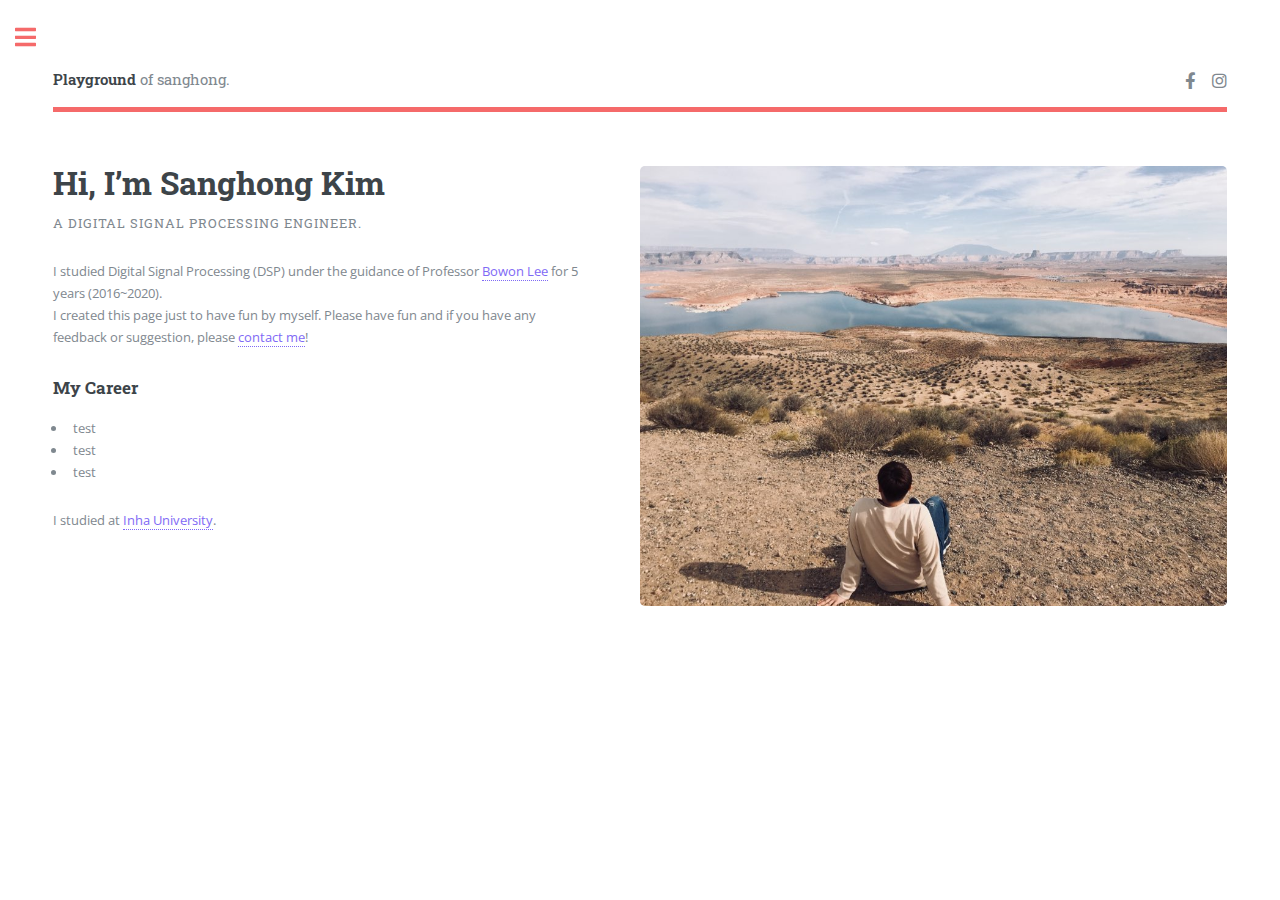
==== index.html @ 84134f2e "내용 추가" ====
<!DOCTYPE HTML>
<!--
	Editorial by HTML5 UP
	html5up.net | @ajlkn
	Free for personal and commercial use under the CCA 3.0 license (html5up.net/license)
-->
<html>
	<head>
    <link rel="shortcut icon" type="image/x-icon" href="images/title_icon.png">
		<title>상홍이의 놀이터</title>
		<meta charset="utf-8" />
		<meta name="viewport" content="width=device-width, initial-scale=1, user-scalable=no" />
		<link rel="stylesheet" href="assets/css/main.css" />
	</head>
	<body class="is-preload">

		<!-- Wrapper -->
			<div id="wrapper">

				<!-- Main -->
					<div id="main">
						<div class="inner">

							<!-- Header -->
								<header id="header">
									<a href="index.html" class="logo"><strong>Playground</strong> of sanghong.</a>
									<ul class="icons">
										<!-- <li><a href="#" class="icon brands fa-twitter"><span class="label">Twitter</span></a></li> -->
										<li><a target="_blank" href="https://www.facebook.com/profile.php?id=100001753618960" class="icon brands fa-facebook-f"><span class="label">Facebook</span></a></li>
										<!-- <li><a href="#" class="icon brands fa-snapchat-ghost"><span class="label">Snapchat</span></a></li> -->
										<li><a target="_blank" href="https://www.instagram.com/sanghong.kim" class="icon brands fa-instagram"><span class="label">Instagram</span></a></li>
										<!-- <li><a href="#" class="icon brands fa-medium-m"><span class="label">Medium</span></a></li> -->
									</ul>
								</header>

							<!-- Banner -->
								<section id="banner">
									<div class="content">
										<header>
											<h1>Hi, I’m Sanghong Kim</h1>
                      <!-- <br />
											by HTML5 UP</h1> -->
											<p>A Digital Signal Processing Engineer.</p>
										</header>
										<p>I studied Digital Signal Processing (DSP) under the guidance of Professor <a target="_blank" href="http://dsp.inha.ac.kr/">Bowon Lee</a> for 5 years (2016~2020).<br>I created this page just to have fun by myself. Please have fun and if you have any feedback or suggestion, please <a href="mailto:ikdk5559@gmail.com">contact me</a>!</p>
                    <h3>My Career</h3>
                    <ul>
                      <li>test</li>
                      <li>test</li>
                      <li>test</li>
                    </ul>
                    <p>I studied at <a target="_blank" href="https://www.inha.ac.kr/kr/index.do">Inha University</a>.</p>
										<!-- <ul class="actions">
											<li><a href="#" class="button big">Learn More</a></li>
										</ul> -->
									</div>
									<span class="image object">
										<img src="images/main_page.jpg" alt="" />
									</span>
								</section>

							<!-- Section -->
								<!-- <section>
									<header class="major">
										<h2>Erat lacinia</h2>
									</header>
									<div class="features">
										<article>
											<span class="icon fa-gem"></span>
											<div class="content">
												<h3>Portitor ullamcorper</h3>
												<p>Aenean ornare velit lacus, ac varius enim lorem ullamcorper dolore. Proin aliquam facilisis ante interdum. Sed nulla amet lorem feugiat tempus aliquam.</p>
											</div>
										</article>
										<article>
											<span class="icon solid fa-paper-plane"></span>
											<div class="content">
												<h3>Sapien veroeros</h3>
												<p>Aenean ornare velit lacus, ac varius enim lorem ullamcorper dolore. Proin aliquam facilisis ante interdum. Sed nulla amet lorem feugiat tempus aliquam.</p>
											</div>
										</article>
										<article>
											<span class="icon solid fa-rocket"></span>
											<div class="content">
												<h3>Quam lorem ipsum</h3>
												<p>Aenean ornare velit lacus, ac varius enim lorem ullamcorper dolore. Proin aliquam facilisis ante interdum. Sed nulla amet lorem feugiat tempus aliquam.</p>
											</div>
										</article>
										<article>
											<span class="icon solid fa-signal"></span>
											<div class="content">
												<h3>Sed magna finibus</h3>
												<p>Aenean ornare velit lacus, ac varius enim lorem ullamcorper dolore. Proin aliquam facilisis ante interdum. Sed nulla amet lorem feugiat tempus aliquam.</p>
											</div>
										</article>
									</div>
								</section> -->

							<!-- Section -->
								<!-- <section>
									<header class="major">
										<h2>Ipsum sed dolor</h2>
									</header>
									<div class="posts">
										<article>
											<a href="#" class="image"><img src="images/pic01.jpg" alt="" /></a>
											<h3>Interdum aenean</h3>
											<p>Aenean ornare velit lacus, ac varius enim lorem ullamcorper dolore. Proin aliquam facilisis ante interdum. Sed nulla amet lorem feugiat tempus aliquam.</p>
											<ul class="actions">
												<li><a href="#" class="button">More</a></li>
											</ul>
										</article>
										<article>
											<a href="#" class="image"><img src="images/pic02.jpg" alt="" /></a>
											<h3>Nulla amet dolore</h3>
											<p>Aenean ornare velit lacus, ac varius enim lorem ullamcorper dolore. Proin aliquam facilisis ante interdum. Sed nulla amet lorem feugiat tempus aliquam.</p>
											<ul class="actions">
												<li><a href="#" class="button">More</a></li>
											</ul>
										</article>
										<article>
											<a href="#" class="image"><img src="images/pic03.jpg" alt="" /></a>
											<h3>Tempus ullamcorper</h3>
											<p>Aenean ornare velit lacus, ac varius enim lorem ullamcorper dolore. Proin aliquam facilisis ante interdum. Sed nulla amet lorem feugiat tempus aliquam.</p>
											<ul class="actions">
												<li><a href="#" class="button">More</a></li>
											</ul>
										</article>
										<article>
											<a href="#" class="image"><img src="images/pic04.jpg" alt="" /></a>
											<h3>Sed etiam facilis</h3>
											<p>Aenean ornare velit lacus, ac varius enim lorem ullamcorper dolore. Proin aliquam facilisis ante interdum. Sed nulla amet lorem feugiat tempus aliquam.</p>
											<ul class="actions">
												<li><a href="#" class="button">More</a></li>
											</ul>
										</article>
										<article>
											<a href="#" class="image"><img src="images/pic05.jpg" alt="" /></a>
											<h3>Feugiat lorem aenean</h3>
											<p>Aenean ornare velit lacus, ac varius enim lorem ullamcorper dolore. Proin aliquam facilisis ante interdum. Sed nulla amet lorem feugiat tempus aliquam.</p>
											<ul class="actions">
												<li><a href="#" class="button">More</a></li>
											</ul>
										</article>
										<article>
											<a href="#" class="image"><img src="images/pic06.jpg" alt="" /></a>
											<h3>Amet varius aliquam</h3>
											<p>Aenean ornare velit lacus, ac varius enim lorem ullamcorper dolore. Proin aliquam facilisis ante interdum. Sed nulla amet lorem feugiat tempus aliquam.</p>
											<ul class="actions">
												<li><a href="#" class="button">More</a></li>
											</ul>
										</article>
									</div>
								</section> -->

						</div>
					</div>

				<!-- Sidebar -->
					<div id="sidebar">
						<div class="inner">

              <!-- Menu -->
								<nav id="menu">
                  <h2>Menu</h2>
									<ul>
										<li><a href="index.html">Homepage</a></li>
                    <li><a href="speech_recognition.html">Speech Recognition</a></li>
										<li><a href="generic.html">Generic</a></li>
										<li><a href="elements.html">Elements</a></li>
										<li>
											<span class="opener">Papers</span>
											<ul>
												<li><a href="#">Lorem Dolor</a></li>
												<li><a href="#">Ipsum Adipiscing</a></li>
												<li><a href="#">Tempus Magna</a></li>
												<li><a href="#">Feugiat Veroeros</a></li>
											</ul>
										</li>
                    <li></li>
									</ul>
								</nav>

							<!-- Section -->
								<section>
                  <h2>Contact</h2>
									<p>Thanks to everyone read this message. You can contact me through the below.</p>
									<ul class="contact">
										<li class="icon solid fa-envelope"><a href="mailto:ikdk5559@gmail.com">ikdk5559@gmail.com</a></li>
										<li class="icon solid fa-phone">+82 10-4904-3730</li>
										<!-- <li class="icon solid fa-home">Somewhere in Korea.</li> -->
										<!-- Nashville, TN 00000-0000</li> -->
                    <li></li>
									</ul>
								</section>

							<!-- Footer -->
								<footer id="footer">
									<p class="copyright">Thanks to <a href="https://html5up.net">HTML5 UP</a> for making this page easy to create.<br><br>&copy; Untitled. All rights reserved. Demo Images: <a href="https://unsplash.com">Unsplash</a>. Design: <a href="https://html5up.net">HTML5 UP</a>.</p>
								</footer>

						</div>
					</div>

			</div>

		<!-- Scripts -->
			<script src="assets/js/jquery.min.js"></script>
			<script src="assets/js/browser.min.js"></script>
			<script src="assets/js/breakpoints.min.js"></script>
			<script src="assets/js/util.js"></script>
			<script src="assets/js/main.js"></script>

	</body>
</html>
---- assets/css/main.css ----
@import url(fontawesome-all.min.css);
@import url("https://fonts.googleapis.com/css?family=Open+Sans:400,600,400italic,600italic|Roboto+Slab:400,700");
/*
	Editorial by HTML5 UP
	html5up.net | @ajlkn
	Free for personal and commercial use under the CCA 3.0 license (html5up.net/license)
*/
html, body, div, span, applet, object,
iframe, h1, h2, h3, h4, h5, h6, p, blockquote,
pre, a, abbr, acronym, address, big, cite,
code, del, dfn, em, img, ins, kbd, q, s, samp,
small, strike, strong, sub, sup, tt, var, b,
u, i, center, dl, dt, dd, ol, ul, li, fieldset,
form, label, legend, table, caption, tbody,
tfoot, thead, tr, th, td, article, aside,
canvas, details, embed, figure, figcaption,
footer, header, hgroup, menu, nav, output, ruby,
section, summary, time, mark, audio, video {
  margin: 0;
  padding: 0;
  border: 0;
  font-size: 100%;
  font: inherit;
  vertical-align: baseline; }

article, aside, details, figcaption, figure,
footer, header, hgroup, menu, nav, section {
  display: block; }

body {
  line-height: 1; }

ol, ul {
  list-style: none; }

blockquote, q {
  quotes: none; }
  blockquote:before, blockquote:after, q:before, q:after {
    content: '';
    content: none; }

table {
  border-collapse: collapse;
  border-spacing: 0; }

body {
  -webkit-text-size-adjust: none; }

mark {
  background-color: transparent;
  color: inherit; }

input::-moz-focus-inner {
  border: 0;
  padding: 0; }

input, select, textarea {
  -moz-appearance: none;
  -webkit-appearance: none;
  -ms-appearance: none;
  appearance: none; }

/* Basic */
@-ms-viewport {
  width: device-width; }

body {
  -ms-overflow-style: scrollbar; }

@media screen and (max-width: 480px) {
  html, body {
    min-width: 320px; } }

html {
  box-sizing: border-box; }

*, *:before, *:after {
  box-sizing: inherit; }

body {
  background: #ffffff; }
  body.is-preload *, body.is-preload *:before, body.is-preload *:after, body.is-resizing *, body.is-resizing *:before, body.is-resizing *:after {
    -moz-animation: none !important;
    -webkit-animation: none !important;
    -ms-animation: none !important;
    animation: none !important;
    -moz-transition: none !important;
    -webkit-transition: none !important;
    -ms-transition: none !important;
    transition: none !important; }

/* Type */
body, input, select, textarea {
  color: #7f888f;
  font-family: "Open Sans", sans-serif;
  font-size: 13pt;
  font-weight: 400;
  line-height: 1.65; }
  @media screen and (max-width: 1680px) {
    body, input, select, textarea {
      font-size: 11pt; } }
  @media screen and (max-width: 1280px) {
    body, input, select, textarea {
      font-size: 10pt; } }
  @media screen and (max-width: 360px) {
    body, input, select, textarea {
      font-size: 9pt; } }

a {
  -moz-transition: color 0.2s ease-in-out, border-bottom-color 0.2s ease-in-out;
  -webkit-transition: color 0.2s ease-in-out, border-bottom-color 0.2s ease-in-out;
  -ms-transition: color 0.2s ease-in-out, border-bottom-color 0.2s ease-in-out;
  transition: color 0.2s ease-in-out, border-bottom-color 0.2s ease-in-out;
  border-bottom: dotted 1px;
  color: #f56a6a;
  text-decoration: none; }
  a:hover {
    border-bottom-color: #f56a6a;
    color: #f56a6a !important; }
    a:hover strong {
      color: inherit; }

strong, b {
  color: #3d4449;
  font-weight: 600; }

em, i {
  font-style: italic; }

p {
  margin: 0 0 2em 0; }

h1, h2, h3, h4, h5, h6 {
  color: #3d4449;
  font-family: "Roboto Slab", serif;
  font-weight: 700;
  line-height: 1.5;
  margin: 0 0 1em 0; }
  h1 a, h2 a, h3 a, h4 a, h5 a, h6 a {
    color: inherit;
    text-decoration: none;
    border-bottom: 0; }

h1 {
  font-size: 4em;
  margin: 0 0 0.5em 0;
  line-height: 1.3; }

h2 {
  font-size: 1.75em; }

h3 {
  font-size: 1.25em; }

h4 {
  font-size: 1.1em; }

h5 {
  font-size: 0.9em; }

h6 {
  font-size: 0.7em; }

@media screen and (max-width: 1680px) {
  h1 {
    font-size: 3.5em; } }

@media screen and (max-width: 980px) {
  h1 {
    font-size: 3.25em; } }

@media screen and (max-width: 736px) {
  h1 {
    font-size: 2em;
    line-height: 1.4; }
  h2 {
    font-size: 1.5em; } }

sub {
  font-size: 0.8em;
  position: relative;
  top: 0.5em; }

sup {
  font-size: 0.8em;
  position: relative;
  top: -0.5em; }

blockquote {
  border-left: solid 3px rgba(210, 215, 217, 0.75);
  font-style: italic;
  margin: 0 0 2em 0;
  padding: 0.5em 0 0.5em 2em; }

code {
  background: rgba(230, 235, 237, 0.25);
  border-radius: 0.375em;
  border: solid 1px rgba(210, 215, 217, 0.75);
  font-family: "Courier New", monospace;
  font-size: 0.9em;
  margin: 0 0.25em;
  padding: 0.25em 0.65em; }

pre {
  -webkit-overflow-scrolling: touch;
  font-family: "Courier New", monospace;
  font-size: 0.9em;
  margin: 0 0 2em 0; }
  pre code {
    display: block;
    line-height: 1.75;
    padding: 1em 1.5em;
    overflow-x: auto; }

hr {
  border: 0;
  border-bottom: solid 1px rgba(210, 215, 217, 0.75);
  margin: 2em 0; }
  hr.major {
    margin: 3em 0; }

.align-left {
  text-align: left; }

.align-center {
  text-align: center; }

.align-right {
  text-align: right; }

/* Row */
.row {
  display: flex;
  flex-wrap: wrap;
  box-sizing: border-box;
  align-items: stretch; }
  .row > * {
    box-sizing: border-box; }
  .row.gtr-uniform > * > :last-child {
    margin-bottom: 0; }
  .row.aln-left {
    justify-content: flex-start; }
  .row.aln-center {
    justify-content: center; }
  .row.aln-right {
    justify-content: flex-end; }
  .row.aln-top {
    align-items: flex-start; }
  .row.aln-middle {
    align-items: center; }
  .row.aln-bottom {
    align-items: flex-end; }
  .row > .imp {
    order: -1; }
  .row > .col-1 {
    width: 8.33333%; }
  .row > .off-1 {
    margin-left: 8.33333%; }
  .row > .col-2 {
    width: 16.66667%; }
  .row > .off-2 {
    margin-left: 16.66667%; }
  .row > .col-3 {
    width: 25%; }
  .row > .off-3 {
    margin-left: 25%; }
  .row > .col-4 {
    width: 33.33333%; }
  .row > .off-4 {
    margin-left: 33.33333%; }
  .row > .col-5 {
    width: 41.66667%; }
  .row > .off-5 {
    margin-left: 41.66667%; }
  .row > .col-6 {
    width: 50%; }
  .row > .off-6 {
    margin-left: 50%; }
  .row > .col-7 {
    width: 58.33333%; }
  .row > .off-7 {
    margin-left: 58.33333%; }
  .row > .col-8 {
    width: 66.66667%; }
  .row > .off-8 {
    margin-left: 66.66667%; }
  .row > .col-9 {
    width: 75%; }
  .row > .off-9 {
    margin-left: 75%; }
  .row > .col-10 {
    width: 83.33333%; }
  .row > .off-10 {
    margin-left: 83.33333%; }
  .row > .col-11 {
    width: 91.66667%; }
  .row > .off-11 {
    margin-left: 91.66667%; }
  .row > .col-12 {
    width: 100%; }
  .row > .off-12 {
    margin-left: 100%; }
  .row.gtr-0 {
    margin-top: 0;
    margin-left: 0em; }
    .row.gtr-0 > * {
      padding: 0 0 0 0em; }
    .row.gtr-0.gtr-uniform {
      margin-top: 0em; }
      .row.gtr-0.gtr-uniform > * {
        padding-top: 0em; }
  .row.gtr-25 {
    margin-top: 0;
    margin-left: -0.375em; }
    .row.gtr-25 > * {
      padding: 0 0 0 0.375em; }
    .row.gtr-25.gtr-uniform {
      margin-top: -0.375em; }
      .row.gtr-25.gtr-uniform > * {
        padding-top: 0.375em; }
  .row.gtr-50 {
    margin-top: 0;
    margin-left: -0.75em; }
    .row.gtr-50 > * {
      padding: 0 0 0 0.75em; }
    .row.gtr-50.gtr-uniform {
      margin-top: -0.75em; }
      .row.gtr-50.gtr-uniform > * {
        padding-top: 0.75em; }
  .row {
    margin-top: 0;
    margin-left: -1.5em; }
    .row > * {
      padding: 0 0 0 1.5em; }
    .row.gtr-uniform {
      margin-top: -1.5em; }
      .row.gtr-uniform > * {
        padding-top: 1.5em; }
  .row.gtr-150 {
    margin-top: 0;
    margin-left: -2.25em; }
    .row.gtr-150 > * {
      padding: 0 0 0 2.25em; }
    .row.gtr-150.gtr-uniform {
      margin-top: -2.25em; }
      .row.gtr-150.gtr-uniform > * {
        padding-top: 2.25em; }
  .row.gtr-200 {
    margin-top: 0;
    margin-left: -3em; }
    .row.gtr-200 > * {
      padding: 0 0 0 3em; }
    .row.gtr-200.gtr-uniform {
      margin-top: -3em; }
      .row.gtr-200.gtr-uniform > * {
        padding-top: 3em; }
  @media screen and (max-width: 1680px) {
    .row {
      display: flex;
      flex-wrap: wrap;
      box-sizing: border-box;
      align-items: stretch; }
      .row > * {
        box-sizing: border-box; }
      .row.gtr-uniform > * > :last-child {
        margin-bottom: 0; }
      .row.aln-left {
        justify-content: flex-start; }
      .row.aln-center {
        justify-content: center; }
      .row.aln-right {
        justify-content: flex-end; }
      .row.aln-top {
        align-items: flex-start; }
      .row.aln-middle {
        align-items: center; }
      .row.aln-bottom {
        align-items: flex-end; }
      .row > .imp-xlarge {
        order: -1; }
      .row > .col-1-xlarge {
        width: 8.33333%; }
      .row > .off-1-xlarge {
        margin-left: 8.33333%; }
      .row > .col-2-xlarge {
        width: 16.66667%; }
      .row > .off-2-xlarge {
        margin-left: 16.66667%; }
      .row > .col-3-xlarge {
        width: 25%; }
      .row > .off-3-xlarge {
        margin-left: 25%; }
      .row > .col-4-xlarge {
        width: 33.33333%; }
      .row > .off-4-xlarge {
        margin-left: 33.33333%; }
      .row > .col-5-xlarge {
        width: 41.66667%; }
      .row > .off-5-xlarge {
        margin-left: 41.66667%; }
      .row > .col-6-xlarge {
        width: 50%; }
      .row > .off-6-xlarge {
        margin-left: 50%; }
      .row > .col-7-xlarge {
        width: 58.33333%; }
      .row > .off-7-xlarge {
        margin-left: 58.33333%; }
      .row > .col-8-xlarge {
        width: 66.66667%; }
      .row > .off-8-xlarge {
        margin-left: 66.66667%; }
      .row > .col-9-xlarge {
        width: 75%; }
      .row > .off-9-xlarge {
        margin-left: 75%; }
      .row > .col-10-xlarge {
        width: 83.33333%; }
      .row > .off-10-xlarge {
        margin-left: 83.33333%; }
      .row > .col-11-xlarge {
        width: 91.66667%; }
      .row > .off-11-xlarge {
        margin-left: 91.66667%; }
      .row > .col-12-xlarge {
        width: 100%; }
      .row > .off-12-xlarge {
        margin-left: 100%; }
      .row.gtr-0 {
        margin-top: 0;
        margin-left: 0em; }
        .row.gtr-0 > * {
          padding: 0 0 0 0em; }
        .row.gtr-0.gtr-uniform {
          margin-top: 0em; }
          .row.gtr-0.gtr-uniform > * {
            padding-top: 0em; }
      .row.gtr-25 {
        margin-top: 0;
        margin-left: -0.375em; }
        .row.gtr-25 > * {
          padding: 0 0 0 0.375em; }
        .row.gtr-25.gtr-uniform {
          margin-top: -0.375em; }
          .row.gtr-25.gtr-uniform > * {
            padding-top: 0.375em; }
      .row.gtr-50 {
        margin-top: 0;
        margin-left: -0.75em; }
        .row.gtr-50 > * {
          padding: 0 0 0 0.75em; }
        .row.gtr-50.gtr-uniform {
          margin-top: -0.75em; }
          .row.gtr-50.gtr-uniform > * {
            padding-top: 0.75em; }
      .row {
        margin-top: 0;
        margin-left: -1.5em; }
        .row > * {
          padding: 0 0 0 1.5em; }
        .row.gtr-uniform {
          margin-top: -1.5em; }
          .row.gtr-uniform > * {
            padding-top: 1.5em; }
      .row.gtr-150 {
        margin-top: 0;
        margin-left: -2.25em; }
        .row.gtr-150 > * {
          padding: 0 0 0 2.25em; }
        .row.gtr-150.gtr-uniform {
          margin-top: -2.25em; }
          .row.gtr-150.gtr-uniform > * {
            padding-top: 2.25em; }
      .row.gtr-200 {
        margin-top: 0;
        margin-left: -3em; }
        .row.gtr-200 > * {
          padding: 0 0 0 3em; }
        .row.gtr-200.gtr-uniform {
          margin-top: -3em; }
          .row.gtr-200.gtr-uniform > * {
            padding-top: 3em; } }
  @media screen and (max-width: 1280px) {
    .row {
      display: flex;
      flex-wrap: wrap;
      box-sizing: border-box;
      align-items: stretch; }
      .row > * {
        box-sizing: border-box; }
      .row.gtr-uniform > * > :last-child {
        margin-bottom: 0; }
      .row.aln-left {
        justify-content: flex-start; }
      .row.aln-center {
        justify-content: center; }
      .row.aln-right {
        justify-content: flex-end; }
      .row.aln-top {
        align-items: flex-start; }
      .row.aln-middle {
        align-items: center; }
      .row.aln-bottom {
        align-items: flex-end; }
      .row > .imp-large {
        order: -1; }
      .row > .col-1-large {
        width: 8.33333%; }
      .row > .off-1-large {
        margin-left: 8.33333%; }
      .row > .col-2-large {
        width: 16.66667%; }
      .row > .off-2-large {
        margin-left: 16.66667%; }
      .row > .col-3-large {
        width: 25%; }
      .row > .off-3-large {
        margin-left: 25%; }
      .row > .col-4-large {
        width: 33.33333%; }
      .row > .off-4-large {
        margin-left: 33.33333%; }
      .row > .col-5-large {
        width: 41.66667%; }
      .row > .off-5-large {
        margin-left: 41.66667%; }
      .row > .col-6-large {
        width: 50%; }
      .row > .off-6-large {
        margin-left: 50%; }
      .row > .col-7-large {
        width: 58.33333%; }
      .row > .off-7-large {
        margin-left: 58.33333%; }
      .row > .col-8-large {
        width: 66.66667%; }
      .row > .off-8-large {
        margin-left: 66.66667%; }
      .row > .col-9-large {
        width: 75%; }
      .row > .off-9-large {
        margin-left: 75%; }
      .row > .col-10-large {
        width: 83.33333%; }
      .row > .off-10-large {
        margin-left: 83.33333%; }
      .row > .col-11-large {
        width: 91.66667%; }
      .row > .off-11-large {
        margin-left: 91.66667%; }
      .row > .col-12-large {
        width: 100%; }
      .row > .off-12-large {
        margin-left: 100%; }
      .row.gtr-0 {
        margin-top: 0;
        margin-left: 0em; }
        .row.gtr-0 > * {
          padding: 0 0 0 0em; }
        .row.gtr-0.gtr-uniform {
          margin-top: 0em; }
          .row.gtr-0.gtr-uniform > * {
            padding-top: 0em; }
      .row.gtr-25 {
        margin-top: 0;
        margin-left: -0.375em; }
        .row.gtr-25 > * {
          padding: 0 0 0 0.375em; }
        .row.gtr-25.gtr-uniform {
          margin-top: -0.375em; }
          .row.gtr-25.gtr-uniform > * {
            padding-top: 0.375em; }
      .row.gtr-50 {
        margin-top: 0;
        margin-left: -0.75em; }
        .row.gtr-50 > * {
          padding: 0 0 0 0.75em; }
        .row.gtr-50.gtr-uniform {
          margin-top: -0.75em; }
          .row.gtr-50.gtr-uniform > * {
            padding-top: 0.75em; }
      .row {
        margin-top: 0;
        margin-left: -1.5em; }
        .row > * {
          padding: 0 0 0 1.5em; }
        .row.gtr-uniform {
          margin-top: -1.5em; }
          .row.gtr-uniform > * {
            padding-top: 1.5em; }
      .row.gtr-150 {
        margin-top: 0;
        margin-left: -2.25em; }
        .row.gtr-150 > * {
          padding: 0 0 0 2.25em; }
        .row.gtr-150.gtr-uniform {
          margin-top: -2.25em; }
          .row.gtr-150.gtr-uniform > * {
            padding-top: 2.25em; }
      .row.gtr-200 {
        margin-top: 0;
        margin-left: -3em; }
        .row.gtr-200 > * {
          padding: 0 0 0 3em; }
        .row.gtr-200.gtr-uniform {
          margin-top: -3em; }
          .row.gtr-200.gtr-uniform > * {
            padding-top: 3em; } }
  @media screen and (max-width: 980px) {
    .row {
      display: flex;
      flex-wrap: wrap;
      box-sizing: border-box;
      align-items: stretch; }
      .row > * {
        box-sizing: border-box; }
      .row.gtr-uniform > * > :last-child {
        margin-bottom: 0; }
      .row.aln-left {
        justify-content: flex-start; }
      .row.aln-center {
        justify-content: center; }
      .row.aln-right {
        justify-content: flex-end; }
      .row.aln-top {
        align-items: flex-start; }
      .row.aln-middle {
        align-items: center; }
      .row.aln-bottom {
        align-items: flex-end; }
      .row > .imp-medium {
        order: -1; }
      .row > .col-1-medium {
        width: 8.33333%; }
      .row > .off-1-medium {
        margin-left: 8.33333%; }
      .row > .col-2-medium {
        width: 16.66667%; }
      .row > .off-2-medium {
        margin-left: 16.66667%; }
      .row > .col-3-medium {
        width: 25%; }
      .row > .off-3-medium {
        margin-left: 25%; }
      .row > .col-4-medium {
        width: 33.33333%; }
      .row > .off-4-medium {
        margin-left: 33.33333%; }
      .row > .col-5-medium {
        width: 41.66667%; }
      .row > .off-5-medium {
        margin-left: 41.66667%; }
      .row > .col-6-medium {
        width: 50%; }
      .row > .off-6-medium {
        margin-left: 50%; }
      .row > .col-7-medium {
        width: 58.33333%; }
      .row > .off-7-medium {
        margin-left: 58.33333%; }
      .row > .col-8-medium {
        width: 66.66667%; }
      .row > .off-8-medium {
        margin-left: 66.66667%; }
      .row > .col-9-medium {
        width: 75%; }
      .row > .off-9-medium {
        margin-left: 75%; }
      .row > .col-10-medium {
        width: 83.33333%; }
      .row > .off-10-medium {
        margin-left: 83.33333%; }
      .row > .col-11-medium {
        width: 91.66667%; }
      .row > .off-11-medium {
        margin-left: 91.66667%; }
      .row > .col-12-medium {
        width: 100%; }
      .row > .off-12-medium {
        margin-left: 100%; }
      .row.gtr-0 {
        margin-top: 0;
        margin-left: 0em; }
        .row.gtr-0 > * {
          padding: 0 0 0 0em; }
        .row.gtr-0.gtr-uniform {
          margin-top: 0em; }
          .row.gtr-0.gtr-uniform > * {
            padding-top: 0em; }
      .row.gtr-25 {
        margin-top: 0;
        margin-left: -0.375em; }
        .row.gtr-25 > * {
          padding: 0 0 0 0.375em; }
        .row.gtr-25.gtr-uniform {
          margin-top: -0.375em; }
          .row.gtr-25.gtr-uniform > * {
            padding-top: 0.375em; }
      .row.gtr-50 {
        margin-top: 0;
        margin-left: -0.75em; }
        .row.gtr-50 > * {
          padding: 0 0 0 0.75em; }
        .row.gtr-50.gtr-uniform {
          margin-top: -0.75em; }
          .row.gtr-50.gtr-uniform > * {
            padding-top: 0.75em; }
      .row {
        margin-top: 0;
        margin-left: -1.5em; }
        .row > * {
          padding: 0 0 0 1.5em; }
        .row.gtr-uniform {
          margin-top: -1.5em; }
          .row.gtr-uniform > * {
            padding-top: 1.5em; }
      .row.gtr-150 {
        margin-top: 0;
        margin-left: -2.25em; }
        .row.gtr-150 > * {
          padding: 0 0 0 2.25em; }
        .row.gtr-150.gtr-uniform {
          margin-top: -2.25em; }
          .row.gtr-150.gtr-uniform > * {
            padding-top: 2.25em; }
      .row.gtr-200 {
        margin-top: 0;
        margin-left: -3em; }
        .row.gtr-200 > * {
          padding: 0 0 0 3em; }
        .row.gtr-200.gtr-uniform {
          margin-top: -3em; }
          .row.gtr-200.gtr-uniform > * {
            padding-top: 3em; } }
  @media screen and (max-width: 736px) {
    .row {
      display: flex;
      flex-wrap: wrap;
      box-sizing: border-box;
      align-items: stretch; }
      .row > * {
        box-sizing: border-box; }
      .row.gtr-uniform > * > :last-child {
        margin-bottom: 0; }
      .row.aln-left {
        justify-content: flex-start; }
      .row.aln-center {
        justify-content: center; }
      .row.aln-right {
        justify-content: flex-end; }
      .row.aln-top {
        align-items: flex-start; }
      .row.aln-middle {
        align-items: center; }
      .row.aln-bottom {
        align-items: flex-end; }
      .row > .imp-small {
        order: -1; }
      .row > .col-1-small {
        width: 8.33333%; }
      .row > .off-1-small {
        margin-left: 8.33333%; }
      .row > .col-2-small {
        width: 16.66667%; }
      .row > .off-2-small {
        margin-left: 16.66667%; }
      .row > .col-3-small {
        width: 25%; }
      .row > .off-3-small {
        margin-left: 25%; }
      .row > .col-4-small {
        width: 33.33333%; }
      .row > .off-4-small {
        margin-left: 33.33333%; }
      .row > .col-5-small {
        width: 41.66667%; }
      .row > .off-5-small {
        margin-left: 41.66667%; }
      .row > .col-6-small {
        width: 50%; }
      .row > .off-6-small {
        margin-left: 50%; }
      .row > .col-7-small {
        width: 58.33333%; }
      .row > .off-7-small {
        margin-left: 58.33333%; }
      .row > .col-8-small {
        width: 66.66667%; }
      .row > .off-8-small {
        margin-left: 66.66667%; }
      .row > .col-9-small {
        width: 75%; }
      .row > .off-9-small {
        margin-left: 75%; }
      .row > .col-10-small {
        width: 83.33333%; }
      .row > .off-10-small {
        margin-left: 83.33333%; }
      .row > .col-11-small {
        width: 91.66667%; }
      .row > .off-11-small {
        margin-left: 91.66667%; }
      .row > .col-12-small {
        width: 100%; }
      .row > .off-12-small {
        margin-left: 100%; }
      .row.gtr-0 {
        margin-top: 0;
        margin-left: 0em; }
        .row.gtr-0 > * {
          padding: 0 0 0 0em; }
        .row.gtr-0.gtr-uniform {
          margin-top: 0em; }
          .row.gtr-0.gtr-uniform > * {
            padding-top: 0em; }
      .row.gtr-25 {
        margin-top: 0;
        margin-left: -0.375em; }
        .row.gtr-25 > * {
          padding: 0 0 0 0.375em; }
        .row.gtr-25.gtr-uniform {
          margin-top: -0.375em; }
          .row.gtr-25.gtr-uniform > * {
            padding-top: 0.375em; }
      .row.gtr-50 {
        margin-top: 0;
        margin-left: -0.75em; }
        .row.gtr-50 > * {
          padding: 0 0 0 0.75em; }
        .row.gtr-50.gtr-uniform {
          margin-top: -0.75em; }
          .row.gtr-50.gtr-uniform > * {
            padding-top: 0.75em; }
      .row {
        margin-top: 0;
        margin-left: -1.5em; }
        .row > * {
          padding: 0 0 0 1.5em; }
        .row.gtr-uniform {
          margin-top: -1.5em; }
          .row.gtr-uniform > * {
            padding-top: 1.5em; }
      .row.gtr-150 {
        margin-top: 0;
        margin-left: -2.25em; }
        .row.gtr-150 > * {
          padding: 0 0 0 2.25em; }
        .row.gtr-150.gtr-uniform {
          margin-top: -2.25em; }
          .row.gtr-150.gtr-uniform > * {
            padding-top: 2.25em; }
      .row.gtr-200 {
        margin-top: 0;
        margin-left: -3em; }
        .row.gtr-200 > * {
          padding: 0 0 0 3em; }
        .row.gtr-200.gtr-uniform {
          margin-top: -3em; }
          .row.gtr-200.gtr-uniform > * {
            padding-top: 3em; } }
  @media screen and (max-width: 480px) {
    .row {
      display: flex;
      flex-wrap: wrap;
      box-sizing: border-box;
      align-items: stretch; }
      .row > * {
        box-sizing: border-box; }
      .row.gtr-uniform > * > :last-child {
        margin-bottom: 0; }
      .row.aln-left {
        justify-content: flex-start; }
      .row.aln-center {
        justify-content: center; }
      .row.aln-right {
        justify-content: flex-end; }
      .row.aln-top {
        align-items: flex-start; }
      .row.aln-middle {
        align-items: center; }
      .row.aln-bottom {
        align-items: flex-end; }
      .row > .imp-xsmall {
        order: -1; }
      .row > .col-1-xsmall {
        width: 8.33333%; }
      .row > .off-1-xsmall {
        margin-left: 8.33333%; }
      .row > .col-2-xsmall {
        width: 16.66667%; }
      .row > .off-2-xsmall {
        margin-left: 16.66667%; }
      .row > .col-3-xsmall {
        width: 25%; }
      .row > .off-3-xsmall {
        margin-left: 25%; }
      .row > .col-4-xsmall {
        width: 33.33333%; }
      .row > .off-4-xsmall {
        margin-left: 33.33333%; }
      .row > .col-5-xsmall {
        width: 41.66667%; }
      .row > .off-5-xsmall {
        margin-left: 41.66667%; }
      .row > .col-6-xsmall {
        width: 50%; }
      .row > .off-6-xsmall {
        margin-left: 50%; }
      .row > .col-7-xsmall {
        width: 58.33333%; }
      .row > .off-7-xsmall {
        margin-left: 58.33333%; }
      .row > .col-8-xsmall {
        width: 66.66667%; }
      .row > .off-8-xsmall {
        margin-left: 66.66667%; }
      .row > .col-9-xsmall {
        width: 75%; }
      .row > .off-9-xsmall {
        margin-left: 75%; }
      .row > .col-10-xsmall {
        width: 83.33333%; }
      .row > .off-10-xsmall {
        margin-left: 83.33333%; }
      .row > .col-11-xsmall {
        width: 91.66667%; }
      .row > .off-11-xsmall {
        margin-left: 91.66667%; }
      .row > .col-12-xsmall {
        width: 100%; }
      .row > .off-12-xsmall {
        margin-left: 100%; }
      .row.gtr-0 {
        margin-top: 0;
        margin-left: 0em; }
        .row.gtr-0 > * {
          padding: 0 0 0 0em; }
        .row.gtr-0.gtr-uniform {
          margin-top: 0em; }
          .row.gtr-0.gtr-uniform > * {
            padding-top: 0em; }
      .row.gtr-25 {
        margin-top: 0;
        margin-left: -0.375em; }
        .row.gtr-25 > * {
          padding: 0 0 0 0.375em; }
        .row.gtr-25.gtr-uniform {
          margin-top: -0.375em; }
          .row.gtr-25.gtr-uniform > * {
            padding-top: 0.375em; }
      .row.gtr-50 {
        margin-top: 0;
        margin-left: -0.75em; }
        .row.gtr-50 > * {
          padding: 0 0 0 0.75em; }
        .row.gtr-50.gtr-uniform {
          margin-top: -0.75em; }
          .row.gtr-50.gtr-uniform > * {
            padding-top: 0.75em; }
      .row {
        margin-top: 0;
        margin-left: -1.5em; }
        .row > * {
          padding: 0 0 0 1.5em; }
        .row.gtr-uniform {
          margin-top: -1.5em; }
          .row.gtr-uniform > * {
            padding-top: 1.5em; }
      .row.gtr-150 {
        margin-top: 0;
        margin-left: -2.25em; }
        .row.gtr-150 > * {
          padding: 0 0 0 2.25em; }
        .row.gtr-150.gtr-uniform {
          margin-top: -2.25em; }
          .row.gtr-150.gtr-uniform > * {
            padding-top: 2.25em; }
      .row.gtr-200 {
        margin-top: 0;
        margin-left: -3em; }
        .row.gtr-200 > * {
          padding: 0 0 0 3em; }
        .row.gtr-200.gtr-uniform {
          margin-top: -3em; }
          .row.gtr-200.gtr-uniform > * {
            padding-top: 3em; } }

/* Section/Article */
section.special, article.special {
  text-align: center; }

header p {
  font-family: "Roboto Slab", serif;
  font-size: 1em;
  font-weight: 400;
  letter-spacing: 0.075em;
  margin-top: -0.5em;
  text-transform: uppercase; }

header.major > :last-child {
  border-bottom: solid 3px #f56a6a;
  display: inline-block;
  margin: 0 0 2em 0;
  padding: 0 0.75em 0.5em 0; }

header.main > :last-child {
  margin: 0 0 1em 0; }

/* Form */
form {
  margin: 0 0 2em 0; }

label {
  color: #3d4449;
  display: block;
  font-size: 0.9em;
  font-weight: 600;
  margin: 0 0 1em 0; }

input[type="text"],
input[type="password"],
input[type="email"],
input[type="tel"],
input[type="search"],
input[type="url"],
select,
textarea {
  -moz-appearance: none;
  -webkit-appearance: none;
  -ms-appearance: none;
  appearance: none;
  background: #ffffff;
  border-radius: 0.375em;
  border: none;
  border: solid 1px rgba(210, 215, 217, 0.75);
  color: inherit;
  display: block;
  outline: 0;
  padding: 0 1em;
  text-decoration: none;
  width: 100%; }
  input[type="text"]:invalid,
  input[type="password"]:invalid,
  input[type="email"]:invalid,
  input[type="tel"]:invalid,
  input[type="search"]:invalid,
  input[type="url"]:invalid,
  select:invalid,
  textarea:invalid {
    box-shadow: none; }
  input[type="text"]:focus,
  input[type="password"]:focus,
  input[type="email"]:focus,
  input[type="tel"]:focus,
  input[type="search"]:focus,
  input[type="url"]:focus,
  select:focus,
  textarea:focus {
    border-color: #f56a6a;
    box-shadow: 0 0 0 1px #f56a6a; }

select {
  background-image: url("data:image/svg+xml;charset=utf8,%3Csvg xmlns='http://www.w3.org/2000/svg' width='40' height='40' preserveAspectRatio='none' viewBox='0 0 40 40'%3E%3Cpath d='M9.4,12.3l10.4,10.4l10.4-10.4c0.2-0.2,0.5-0.4,0.9-0.4c0.3,0,0.6,0.1,0.9,0.4l3.3,3.3c0.2,0.2,0.4,0.5,0.4,0.9 c0,0.4-0.1,0.6-0.4,0.9L20.7,31.9c-0.2,0.2-0.5,0.4-0.9,0.4c-0.3,0-0.6-0.1-0.9-0.4L4.3,17.3c-0.2-0.2-0.4-0.5-0.4-0.9 c0-0.4,0.1-0.6,0.4-0.9l3.3-3.3c0.2-0.2,0.5-0.4,0.9-0.4S9.1,12.1,9.4,12.3z' fill='rgba(210, 215, 217, 0.75)' /%3E%3C/svg%3E");
  background-size: 1.25em;
  background-repeat: no-repeat;
  background-position: calc(100% - 1em) center;
  height: 2.75em;
  padding-right: 2.75em;
  text-overflow: ellipsis; }
  select option {
    color: #3d4449;
    background: #ffffff; }
  select:focus::-ms-value {
    background-color: transparent; }
  select::-ms-expand {
    display: none; }

input[type="text"],
input[type="password"],
input[type="email"],
input[type="tel"],
input[type="search"],
input[type="url"],
select {
  height: 2.75em; }

textarea {
  padding: 0.75em 1em; }

input[type="checkbox"],
input[type="radio"] {
  -moz-appearance: none;
  -webkit-appearance: none;
  -ms-appearance: none;
  appearance: none;
  display: block;
  float: left;
  margin-right: -2em;
  opacity: 0;
  width: 1em;
  z-index: -1; }
  input[type="checkbox"] + label,
  input[type="radio"] + label {
    text-decoration: none;
    color: #7f888f;
    cursor: pointer;
    display: inline-block;
    font-size: 1em;
    font-weight: 400;
    padding-left: 2.4em;
    padding-right: 0.75em;
    position: relative; }
    input[type="checkbox"] + label:before,
    input[type="radio"] + label:before {
      -moz-osx-font-smoothing: grayscale;
      -webkit-font-smoothing: antialiased;
      display: inline-block;
      font-style: normal;
      font-variant: normal;
      text-rendering: auto;
      line-height: 1;
      text-transform: none !important;
      font-family: 'Font Awesome 5 Free';
      font-weight: 900; }
    input[type="checkbox"] + label:before,
    input[type="radio"] + label:before {
      background: #ffffff;
      border-radius: 0.375em;
      border: solid 1px rgba(210, 215, 217, 0.75);
      content: '';
      display: inline-block;
      font-size: 0.8em;
      height: 2.0625em;
      left: 0;
      line-height: 2.0625em;
      position: absolute;
      text-align: center;
      top: 0;
      width: 2.0625em; }
  input[type="checkbox"]:checked + label:before,
  input[type="radio"]:checked + label:before {
    background: #3d4449;
    border-color: #3d4449;
    color: #ffffff;
    content: '\f00c'; }
  input[type="checkbox"]:focus + label:before,
  input[type="radio"]:focus + label:before {
    border-color: #f56a6a;
    box-shadow: 0 0 0 1px #f56a6a; }

input[type="checkbox"] + label:before {
  border-radius: 0.375em; }

input[type="radio"] + label:before {
  border-radius: 100%; }

::-webkit-input-placeholder {
  color: #9fa3a6 !important;
  opacity: 1.0; }

:-moz-placeholder {
  color: #9fa3a6 !important;
  opacity: 1.0; }

::-moz-placeholder {
  color: #9fa3a6 !important;
  opacity: 1.0; }

:-ms-input-placeholder {
  color: #9fa3a6 !important;
  opacity: 1.0; }

/* Box */
.box {
  border-radius: 0.375em;
  border: solid 1px rgba(210, 215, 217, 0.75);
  margin-bottom: 2em;
  padding: 1.5em; }
  .box > :last-child,
  .box > :last-child > :last-child,
  .box > :last-child > :last-child > :last-child {
    margin-bottom: 0; }
  .box.alt {
    border: 0;
    border-radius: 0;
    padding: 0; }

/* Icon */
.icon {
  text-decoration: none;
  border-bottom: none;
  position: relative; }
  .icon:before {
    -moz-osx-font-smoothing: grayscale;
    -webkit-font-smoothing: antialiased;
    display: inline-block;
    font-style: normal;
    font-variant: normal;
    text-rendering: auto;
    line-height: 1;
    text-transform: none !important;
    font-family: 'Font Awesome 5 Free';
    font-weight: 400; }
  .icon > .label {
    display: none; }
  .icon:before {
    line-height: inherit; }
  .icon.solid:before {
    font-weight: 900; }
  .icon.brands:before {
    font-family: 'Font Awesome 5 Brands'; }

/* Image */
.image {
  border-radius: 0.375em;
  border: 0;
  display: inline-block;
  position: relative; }
  .image img {
    border-radius: 0.375em;
    display: block; }
  .image.left, .image.right {
    max-width: 40%; }
    .image.left img, .image.right img {
      width: 100%; }
  .image.left {
    float: left;
    padding: 0 1.5em 1em 0;
    top: 0.25em; }
  .image.right {
    float: right;
    padding: 0 0 1em 1.5em;
    top: 0.25em; }
  .image.fit {
    display: block;
    margin: 0 0 2em 0;
    width: 100%; }
    .image.fit img {
      width: 100%; }
  .image.main {
    display: block;
    margin: 0 0 3em 0;
    width: 100%; }
    .image.main img {
      width: 100%; }

a.image {
  overflow: hidden; }
  a.image img {
    -moz-transition: -moz-transform 0.2s ease;
    -webkit-transition: -webkit-transform 0.2s ease;
    -ms-transition: -ms-transform 0.2s ease;
    transition: transform 0.2s ease; }
  a.image:hover img {
    -moz-transform: scale(1.075);
    -webkit-transform: scale(1.075);
    -ms-transform: scale(1.075);
    transform: scale(1.075); }

/* List */
ol {
  list-style: decimal;
  margin: 0 0 2em 0;
  padding-left: 1.25em; }
  ol li {
    padding-left: 0.25em; }

ul {
  list-style: disc;
  margin: 0 0 2em 0;
  padding-left: 1em; }
  ul li {
    padding-left: 0.5em; }
  ul.alt {
    list-style: none;
    padding-left: 0; }
    ul.alt li {
      border-top: solid 1px rgba(210, 215, 217, 0.75);
      padding: 0.5em 0; }
      ul.alt li:first-child {
        border-top: 0;
        padding-top: 0; }

dl {
  margin: 0 0 2em 0; }
  dl dt {
    display: block;
    font-weight: 600;
    margin: 0 0 1em 0; }
  dl dd {
    margin-left: 2em; }

/* Actions */
ul.actions {
  display: -moz-flex;
  display: -webkit-flex;
  display: -ms-flex;
  display: flex;
  cursor: default;
  list-style: none;
  margin-left: -1em;
  padding-left: 0; }
  ul.actions li {
    padding: 0 0 0 1em;
    vertical-align: middle; }
  ul.actions.special {
    -moz-justify-content: center;
    -webkit-justify-content: center;
    -ms-justify-content: center;
    justify-content: center;
    width: 100%;
    margin-left: 0; }
    ul.actions.special li:first-child {
      padding-left: 0; }
  ul.actions.stacked {
    -moz-flex-direction: column;
    -webkit-flex-direction: column;
    -ms-flex-direction: column;
    flex-direction: column;
    margin-left: 0; }
    ul.actions.stacked li {
      padding: 1.3em 0 0 0; }
      ul.actions.stacked li:first-child {
        padding-top: 0; }
  ul.actions.fit {
    width: calc(100% + 1em); }
    ul.actions.fit li {
      -moz-flex-grow: 1;
      -webkit-flex-grow: 1;
      -ms-flex-grow: 1;
      flex-grow: 1;
      -moz-flex-shrink: 1;
      -webkit-flex-shrink: 1;
      -ms-flex-shrink: 1;
      flex-shrink: 1;
      width: 100%; }
      ul.actions.fit li > * {
        width: 100%; }
    ul.actions.fit.stacked {
      width: 100%; }

/* Icons */
ul.icons {
  cursor: default;
  list-style: none;
  padding-left: 0; }
  ul.icons li {
    display: inline-block;
    padding: 0 1em 0 0; }
    ul.icons li:last-child {
      padding-right: 0; }
    ul.icons li .icon {
      color: inherit; }
      ul.icons li .icon:before {
        font-size: 1.25em; }

/* Contact */
ul.contact {
  list-style: none;
  padding: 0; }
  ul.contact li {
    text-decoration: none;
    border-top: solid 1px rgba(210, 215, 217, 0.75);
    margin: 1.5em 0 0 0;
    padding: 1.5em 0 0 3em;
    position: relative; }
    ul.contact li:before {
      -moz-osx-font-smoothing: grayscale;
      -webkit-font-smoothing: antialiased;
      display: inline-block;
      font-style: normal;
      font-variant: normal;
      text-rendering: auto;
      line-height: 1;
      text-transform: none !important;
      font-family: 'Font Awesome 5 Free';
      font-weight: 400; }
    ul.contact li:before {
      color: #f56a6a;
      display: inline-block;
      font-size: 1.5em;
      height: 1.125em;
      left: 0;
      line-height: 1.125em;
      position: absolute;
      text-align: center;
      top: 1em;
      width: 1.5em; }
    ul.contact li:first-child {
      border-top: 0;
      margin-top: 0;
      padding-top: 0; }
      ul.contact li:first-child:before {
        top: 0; }
    /* ul.contact li:last-child {
      border-top: 0;
      margin-top: 0;
      padding-top: 0; }
      ul.contact li:last-child:after {
        top: 0; } */
    ul.contact li a {
      color: inherit; }

/* Pagination */
ul.pagination {
  cursor: default;
  list-style: none;
  padding-left: 0; }
  ul.pagination li {
    display: inline-block;
    padding-left: 0;
    vertical-align: middle; }
    ul.pagination li > .page {
      -moz-transition: background-color 0.2s ease-in-out, color 0.2s ease-in-out;
      -webkit-transition: background-color 0.2s ease-in-out, color 0.2s ease-in-out;
      -ms-transition: background-color 0.2s ease-in-out, color 0.2s ease-in-out;
      transition: background-color 0.2s ease-in-out, color 0.2s ease-in-out;
      border-bottom: 0;
      border-radius: 0.375em;
      display: inline-block;
      font-size: 0.8em;
      font-weight: 600;
      height: 2em;
      line-height: 2em;
      margin: 0 0.125em;
      min-width: 2em;
      padding: 0 0.5em;
      text-align: center; }
      ul.pagination li > .page.active {
        background-color: #f56a6a;
        color: #ffffff !important; }
        ul.pagination li > .page.active:hover {
          background-color: #f67878; }
        ul.pagination li > .page.active:active {
          background-color: #f45c5c; }
    ul.pagination li:first-child {
      padding-right: 0.75em; }
    ul.pagination li:last-child {
      padding-left: 0.75em; }
  @media screen and (max-width: 480px) {
    ul.pagination li:nth-child(n+2):nth-last-child(n+2) {
      display: none; }
    ul.pagination li:first-child {
      padding-right: 0; } }

/* Table */
.table-wrapper {
  -webkit-overflow-scrolling: touch;
  overflow-x: auto; }

table {
  margin: 0 0 2em 0;
  width: 100%; }
  table tbody tr {
    border: solid 1px rgba(210, 215, 217, 0.75);
    border-left: 0;
    border-right: 0; }
    table tbody tr:nth-child(2n + 1) {
      background-color: rgba(230, 235, 237, 0.25); }
  table td {
    padding: 0.75em 0.75em; }
  table th {
    color: #3d4449;
    font-size: 0.9em;
    font-weight: 600;
    padding: 0 0.75em 0.75em 0.75em;
    text-align: left; }
  table thead {
    border-bottom: solid 2px rgba(210, 215, 217, 0.75); }
  table tfoot {
    border-top: solid 2px rgba(210, 215, 217, 0.75); }
  table.alt {
    border-collapse: separate; }
    table.alt tbody tr td {
      border: solid 1px rgba(210, 215, 217, 0.75);
      border-left-width: 0;
      border-top-width: 0; }
      table.alt tbody tr td:first-child {
        border-left-width: 1px; }
    table.alt tbody tr:first-child td {
      border-top-width: 1px; }
    table.alt thead {
      border-bottom: 0; }
    table.alt tfoot {
      border-top: 0; }

/* Button */
input[type="submit"],
input[type="reset"],
input[type="button"],
button,
.button {
  -moz-appearance: none;
  -webkit-appearance: none;
  -ms-appearance: none;
  appearance: none;
  -moz-transition: background-color 0.2s ease-in-out, color 0.2s ease-in-out;
  -webkit-transition: background-color 0.2s ease-in-out, color 0.2s ease-in-out;
  -ms-transition: background-color 0.2s ease-in-out, color 0.2s ease-in-out;
  transition: background-color 0.2s ease-in-out, color 0.2s ease-in-out;
  background-color: transparent;
  border-radius: 0.375em;
  border: 0;
  box-shadow: inset 0 0 0 2px #f56a6a;
  color: #f56a6a !important;
  cursor: pointer;
  display: inline-block;
  font-family: "Roboto Slab", serif;
  font-size: 0.8em;
  font-weight: 700;
  height: 3.5em;
  letter-spacing: 0.075em;
  line-height: 3.5em;
  padding: 0 2.25em;
  text-align: center;
  text-decoration: none;
  text-transform: uppercase;
  white-space: nowrap; }
  input[type="submit"]:hover,
  input[type="reset"]:hover,
  input[type="button"]:hover,
  button:hover,
  .button:hover {
    background-color: rgba(245, 106, 106, 0.05); }
  input[type="submit"]:active,
  input[type="reset"]:active,
  input[type="button"]:active,
  button:active,
  .button:active {
    background-color: rgba(245, 106, 106, 0.15); }
  input[type="submit"].icon:before,
  input[type="reset"].icon:before,
  input[type="button"].icon:before,
  button.icon:before,
  .button.icon:before {
    margin-right: 0.5em; }
  input[type="submit"].fit,
  input[type="reset"].fit,
  input[type="button"].fit,
  button.fit,
  .button.fit {
    width: 100%; }
  input[type="submit"].small,
  input[type="reset"].small,
  input[type="button"].small,
  button.small,
  .button.small {
    font-size: 0.6em; }
  input[type="submit"].large,
  input[type="reset"].large,
  input[type="button"].large,
  button.large,
  .button.large {
    font-size: 1em;
    height: 3.65em;
    line-height: 3.65em; }
  input[type="submit"].primary,
  input[type="reset"].primary,
  input[type="button"].primary,
  button.primary,
  .button.primary {
    background-color: #f56a6a;
    box-shadow: none;
    color: #ffffff !important; }
    input[type="submit"].primary:hover,
    input[type="reset"].primary:hover,
    input[type="button"].primary:hover,
    button.primary:hover,
    .button.primary:hover {
      background-color: #f67878; }
    input[type="submit"].primary:active,
    input[type="reset"].primary:active,
    input[type="button"].primary:active,
    button.primary:active,
    .button.primary:active {
      background-color: #f45c5c; }
  input[type="submit"].disabled, input[type="submit"]:disabled,
  input[type="reset"].disabled,
  input[type="reset"]:disabled,
  input[type="button"].disabled,
  input[type="button"]:disabled,
  button.disabled,
  button:disabled,
  .button.disabled,
  .button:disabled {
    pointer-events: none;
    opacity: 0.25; }

/* Mini Posts */
.mini-posts article {
  border-top: solid 1px rgba(210, 215, 217, 0.75);
  margin-top: 2em;
  padding-top: 2em; }
  .mini-posts article .image {
    display: block;
    margin: 0 0 1.5em 0; }
    .mini-posts article .image img {
      display: block;
      width: 100%; }
  .mini-posts article:first-child {
    border-top: 0;
    margin-top: 0;
    padding-top: 0; }

/* Features */
.features {
  display: -moz-flex;
  display: -webkit-flex;
  display: -ms-flex;
  display: flex;
  -moz-flex-wrap: wrap;
  -webkit-flex-wrap: wrap;
  -ms-flex-wrap: wrap;
  flex-wrap: wrap;
  margin: 0 0 2em -3em;
  width: calc(100% + 3em); }
  .features article {
    -moz-align-items: center;
    -webkit-align-items: center;
    -ms-align-items: center;
    align-items: center;
    display: -moz-flex;
    display: -webkit-flex;
    display: -ms-flex;
    display: flex;
    margin: 0 0 3em 3em;
    position: relative;
    width: calc(50% - 3em); }
    .features article:nth-child(2n - 1) {
      margin-right: 1.5em; }
    .features article:nth-child(2n) {
      margin-left: 1.5em; }
    .features article:nth-last-child(1), .features article:nth-last-child(2) {
      margin-bottom: 0; }
    .features article .icon {
      -moz-flex-grow: 0;
      -webkit-flex-grow: 0;
      -ms-flex-grow: 0;
      flex-grow: 0;
      -moz-flex-shrink: 0;
      -webkit-flex-shrink: 0;
      -ms-flex-shrink: 0;
      flex-shrink: 0;
      display: block;
      height: 10em;
      line-height: 10em;
      margin: 0 2em 0 0;
      text-align: center;
      width: 10em; }
      .features article .icon:before {
        color: #f56a6a;
        font-size: 2.75rem;
        position: relative;
        top: 0.05em; }
      .features article .icon:after {
        -moz-transform: rotate(45deg);
        -webkit-transform: rotate(45deg);
        -ms-transform: rotate(45deg);
        transform: rotate(45deg);
        border-radius: 0.25rem;
        border: solid 2px rgba(210, 215, 217, 0.75);
        content: '';
        display: block;
        height: 7em;
        left: 50%;
        margin: -3.5em 0 0 -3.5em;
        position: absolute;
        top: 50%;
        width: 7em; }
    .features article .content {
      -moz-flex-grow: 1;
      -webkit-flex-grow: 1;
      -ms-flex-grow: 1;
      flex-grow: 1;
      -moz-flex-shrink: 1;
      -webkit-flex-shrink: 1;
      -ms-flex-shrink: 1;
      flex-shrink: 1;
      width: 100%; }
      .features article .content > :last-child {
        margin-bottom: 0; }
  @media screen and (max-width: 980px) {
    .features {
      margin: 0 0 2em 0;
      width: 100%; }
      .features article {
        margin: 0 0 3em 0;
        width: 100%; }
        .features article:nth-child(2n - 1) {
          margin-right: 0; }
        .features article:nth-child(2n) {
          margin-left: 0; }
        .features article:nth-last-child(1), .features article:nth-last-child(2) {
          margin-bottom: 3em; }
        .features article:last-child {
          margin-bottom: 0; }
        .features article .icon {
          height: 8em;
          line-height: 8em;
          width: 8em; }
          .features article .icon:before {
            font-size: 2.25rem; }
          .features article .icon:after {
            height: 6em;
            margin: -3em 0 0 -3em;
            width: 6em; } }
  @media screen and (max-width: 480px) {
    .features article {
      -moz-flex-direction: column;
      -webkit-flex-direction: column;
      -ms-flex-direction: column;
      flex-direction: column;
      -moz-align-items: -moz-flex-start;
      -webkit-align-items: -webkit-flex-start;
      -ms-align-items: -ms-flex-start;
      align-items: flex-start; }
      .features article .icon {
        height: 6em;
        line-height: 6em;
        margin: 0 0 1.5em 0;
        width: 6em; }
        .features article .icon:before {
          font-size: 1.5rem; }
        .features article .icon:after {
          height: 4em;
          margin: -2em 0 0 -2em;
          width: 4em; } }
  @media screen and (max-width: 480px) {
    .features article .icon:before {
      font-size: 1.25rem; } }

/* Posts */
.posts {
  display: -moz-flex;
  display: -webkit-flex;
  display: -ms-flex;
  display: flex;
  -moz-flex-wrap: wrap;
  -webkit-flex-wrap: wrap;
  -ms-flex-wrap: wrap;
  flex-wrap: wrap;
  margin: 0 0 2em -6em;
  width: calc(100% + 6em); }
  .posts article {
    -moz-flex-grow: 0;
    -webkit-flex-grow: 0;
    -ms-flex-grow: 0;
    flex-grow: 0;
    -moz-flex-shrink: 1;
    -webkit-flex-shrink: 1;
    -ms-flex-shrink: 1;
    flex-shrink: 1;
    margin: 0 0 6em 6em;
    position: relative;
    width: calc(33.33333% - 6em); }
    .posts article:before {
      background: rgba(210, 215, 217, 0.75);
      content: '';
      display: block;
      height: calc(100% + 6em);
      left: -3em;
      position: absolute;
      top: 0;
      width: 1px; }
    .posts article:after {
      background: rgba(210, 215, 217, 0.75);
      bottom: -3em;
      content: '';
      display: block;
      height: 1px;
      position: absolute;
      right: 0;
      width: calc(100% + 6em); }
    .posts article > :last-child {
      margin-bottom: 0; }
    .posts article .image {
      display: block;
      margin: 0 0 2em 0; }
      .posts article .image img {
        display: block;
        width: 100%; }
  @media screen and (min-width: 1681px) {
    .posts article:nth-child(3n + 1):before {
      display: none; }
    .posts article:nth-child(3n + 1):after {
      width: 100%; }
    .posts article:nth-last-child(1), .posts article:nth-last-child(2), .posts article:nth-last-child(3) {
      margin-bottom: 0; }
      .posts article:nth-last-child(1):before, .posts article:nth-last-child(2):before, .posts article:nth-last-child(3):before {
        height: 100%; }
      .posts article:nth-last-child(1):after, .posts article:nth-last-child(2):after, .posts article:nth-last-child(3):after {
        display: none; } }
  @media screen and (max-width: 1680px) {
    .posts article {
      width: calc(50% - 6em); }
      .posts article:nth-last-child(3) {
        margin-bottom: 6em; } }
  @media screen and (min-width: 481px) and (max-width: 1680px) {
    .posts article:nth-child(2n + 1):before {
      display: none; }
    .posts article:nth-child(2n + 1):after {
      width: 100%; }
    .posts article:nth-last-child(1), .posts article:nth-last-child(2) {
      margin-bottom: 0; }
      .posts article:nth-last-child(1):before, .posts article:nth-last-child(2):before {
        height: 100%; }
      .posts article:nth-last-child(1):after, .posts article:nth-last-child(2):after {
        display: none; } }
  @media screen and (max-width: 736px) {
    .posts {
      margin: 0 0 2em -4.5em;
      width: calc(100% + 4.5em); }
      .posts article {
        margin: 0 0 4.5em 4.5em;
        width: calc(50% - 4.5em); }
        .posts article:before {
          height: calc(100% + 4.5em);
          left: -2.25em; }
        .posts article:after {
          bottom: -2.25em;
          width: calc(100% + 4.5em); }
        .posts article:nth-last-child(3) {
          margin-bottom: 4.5em; } }
  @media screen and (max-width: 480px) {
    .posts {
      margin: 0 0 2em 0;
      width: 100%; }
      .posts article {
        margin: 0 0 4.5em 0;
        width: 100%; }
        .posts article:before {
          display: none; }
        .posts article:after {
          width: 100%; }
        .posts article:last-child {
          margin-bottom: 0; }
          .posts article:last-child:after {
            display: none; } }

/* Wrapper */
#wrapper {
  display: -moz-flex;
  display: -webkit-flex;
  display: -ms-flex;
  display: flex;
  -moz-flex-direction: row-reverse;
  -webkit-flex-direction: row-reverse;
  -ms-flex-direction: row-reverse;
  flex-direction: row-reverse;
  min-height: 100vh; }

/* Main */
#main {
  -moz-flex-grow: 1;
  -webkit-flex-grow: 1;
  -ms-flex-grow: 1;
  flex-grow: 1;
  -moz-flex-shrink: 1;
  -webkit-flex-shrink: 1;
  -ms-flex-shrink: 1;
  flex-shrink: 1;
  width: 100%; }
  #main > .inner {
    padding: 0 6em 0.1em 6em ;
    margin: 0 auto;
    max-width: 110em; }
    #main > .inner > section {
      padding: 6em 0 9em 0 ;
      border-top: solid 2px rgba(210, 215, 217, 0.75); }
      #main > .inner > section:first-of-type {
        border-top: 0 !important; }
  @media screen and (max-width: 1680px) {
    #main > .inner {
      padding: 0 5em 0.1em 5em ; }
      #main > .inner > section {
        padding: 5em 0 3em 0 ; } }
  @media screen and (max-width: 1280px) {
    #main > .inner {
      padding: 0 4em 0.1em 4em ; }
      #main > .inner > section {
        padding: 4em 0 2em 0 ; } }
  @media screen and (max-width: 736px) {
    #main > .inner {
      padding: 0 2em 0.1em 2em ; }
      #main > .inner > section {
        padding: 3em 0 1em 0 ; } }

/* Sidebar */
#search form {
  text-decoration: none;
  position: relative; }
  #search form:before {
    -moz-osx-font-smoothing: grayscale;
    -webkit-font-smoothing: antialiased;
    display: inline-block;
    font-style: normal;
    font-variant: normal;
    text-rendering: auto;
    line-height: 1;
    text-transform: none !important;
    font-family: 'Font Awesome 5 Free';
    font-weight: 900; }
  #search form:before {
    -moz-transform: scaleX(-1);
    -webkit-transform: scaleX(-1);
    -ms-transform: scaleX(-1);
    transform: scaleX(-1);
    color: #7f888f;
    content: '\f002';
    cursor: default;
    display: block;
    font-size: 1.5em;
    height: 2em;
    line-height: 2em;
    opacity: 0.325;
    position: absolute;
    right: 0;
    text-align: center;
    top: 0;
    width: 2em; }
  #search form input[type="text"] {
    padding-right: 2.75em; }

#sidebar {
  -moz-flex-grow: 0;
  -webkit-flex-grow: 0;
  -ms-flex-grow: 0;
  flex-grow: 0;
  -moz-flex-shrink: 0;
  -webkit-flex-shrink: 0;
  -ms-flex-shrink: 0;
  flex-shrink: 0;
  -moz-transition: margin-left 0.5s ease, box-shadow 0.5s ease;
  -webkit-transition: margin-left 0.5s ease, box-shadow 0.5s ease;
  -ms-transition: margin-left 0.5s ease, box-shadow 0.5s ease;
  transition: margin-left 0.5s ease, box-shadow 0.5s ease;
  background-color: #f5f6f7;
  font-size: 0.9em;
  position: relative;
  width: 26em; }
  #sidebar h2 {
    font-size: 1.38889em; }
  #sidebar > .inner {
    padding: 2.22222em 2.22222em 2.44444em 2.22222em ;
    position: relative;
    width: 26em; }
    #sidebar > .inner > * {
      /* border-bottom: solid 2px rgba(210, 215, 217, 0.75); */
      margin: 0 0 1.5em 0;
      padding: 0 0 1.5em 0; }
      #sidebar > .inner > * > :last-child {
        margin-bottom: 0; }
      #sidebar > .inner > *:last-child {
        border-bottom: 0;
        margin-bottom: 0;
        padding-bottom: 0; }
    #sidebar > .inner > .alt {
      background-color: #eff1f2;
      border-bottom: 0;
      margin: -2.22222em 0 4.44444em -2.22222em;
      padding: 2.22222em;
      width: calc(100% + 4.44444em); }
  #sidebar .toggle {
    text-decoration: none;
    -moz-transition: left 0.5s ease;
    -webkit-transition: left 0.5s ease;
    -ms-transition: left 0.5s ease;
    transition: left 0.5s ease;
    -webkit-tap-highlight-color: rgba(255, 255, 255, 0);
    border: 0;
    display: block;
    height: 7.5em;
    left: 26em;
    line-height: 7.5em;
    outline: 0;
    overflow: hidden;
    position: absolute;
    text-align: center;
    text-indent: -15em;
    white-space: nowrap;
    top: 0;
    width: 6em;
    z-index: 10000; }
    #sidebar .toggle:before {
      -moz-osx-font-smoothing: grayscale;
      -webkit-font-smoothing: antialiased;
      display: inline-block;
      font-style: normal;
      font-variant: normal;
      text-rendering: auto;
      line-height: 1;
      text-transform: none !important;
      font-family: 'Font Awesome 5 Free';
      font-weight: 900; }
    #sidebar .toggle:before {
      content: '\f0c9';
      font-size: 2rem;
      height: inherit;
      left: 0;
      line-height: inherit;
      position: absolute;
      text-indent: 0;
      top: 0;
      width: inherit; }
  #sidebar.inactive {
    margin-left: -26em; }
  @media screen and (max-width: 1680px) {
    #sidebar {
      width: 24em; }
      #sidebar > .inner {
        padding: 1.66667em 1.66667em 1.33333em 1.66667em ;
        width: 24em; }
        #sidebar > .inner > .alt {
          margin: -1.66667em 0 3.33333em -1.66667em;
          padding: 1.66667em;
          width: calc(100% + 3.33333em); }
      #sidebar .toggle {
        height: 6.25em;
        left: 24em;
        line-height: 6.25em;
        text-indent: 5em;
        width: 5em; }
        #sidebar .toggle:before {
          font-size: 1.5rem; }
      #sidebar.inactive {
        margin-left: -24em; } }
  @media screen and (max-width: 1280px) {
    #sidebar {
      box-shadow: 0 0 5em 0 rgba(0, 0, 0, 0.175);
      height: 100%;
      left: 0;
      position: fixed;
      top: 0;
      z-index: 10000; }
      #sidebar.inactive {
        box-shadow: none; }
      #sidebar > .inner {
        -webkit-overflow-scrolling: touch;
        height: 100%;
        left: 0;
        overflow-x: hidden;
        overflow-y: auto;
        position: absolute;
        top: 0; }
        #sidebar > .inner:after {
          content: '';
          display: block;
          height: 4em;
          width: 100%; }
      #sidebar .toggle {
        text-indent: 6em;
        width: 6em; }
        #sidebar .toggle:before {
          font-size: 1.5rem;
          margin-left: -0.4375em; }
      body.is-preload #sidebar {
        display: none; } }
  @media screen and (max-width: 736px) {
    #sidebar .toggle {
      text-indent: 7.25em;
      width: 7.25em; }
      #sidebar .toggle:before {
        color: #7f888f;
        margin-left: -0.0625em;
        margin-top: -0.25em;
        font-size: 1.1rem;
        z-index: 1; }
      #sidebar .toggle:after {
        background: rgba(222, 225, 226, 0.75);
        border-radius: 0.375em;
        content: '';
        height: 3.5em;
        left: 1em;
        position: absolute;
        top: 1em;
        width: 5em; } }

/* Header */
#header {
  display: -moz-flex;
  display: -webkit-flex;
  display: -ms-flex;
  display: flex;
  border-bottom: solid 5px #f56a6a;
  padding: 6em 0 1em 0;
  position: relative; }
  #header > * {
    -moz-flex: 1;
    -webkit-flex: 1;
    -ms-flex: 1;
    flex: 1;
    margin-bottom: 0; }
  #header .logo {
    border-bottom: 0;
    color: inherit;
    font-family: "Roboto Slab", serif;
    font-size: 1.125em; }
  #header .icons {
    text-align: right; }
  @media screen and (max-width: 1680px) {
    #header {
      padding-top: 5em; } }
  @media screen and (max-width: 736px) {
    #header {
      padding-top: 6.5em; }
      #header .logo {
        font-size: 1.25em;
        margin: 0; }
      #header .icons {
        height: 5em;
        line-height: 5em;
        position: absolute;
        right: -0.5em;
        top: 0; } }

/* Banner */
#banner {
  padding: 6em 0 4em 0 ;
  display: -moz-flex;
  display: -webkit-flex;
  display: -ms-flex;
  display: flex; }
  #banner a {
    -moz-transition: color 0.2s ease-in-out, border-bottom-color 0.2s ease-in-out;
    -webkit-transition: color 0.2s ease-in-out, border-bottom-color 0.2s ease-in-out;
    -ms-transition: color 0.2s ease-in-out, border-bottom-color 0.2s ease-in-out;
    transition: color 0.2s ease-in-out, border-bottom-color 0.2s ease-in-out;
    border-bottom: dotted 1px;
    color: #7f6af5;
    text-decoration: none; }
    #banner a:hover {
      border-bottom-color: #6ab2f5;
      color: #6ab2f5 !important; }
      #banner a:hover strong {
        color: inherit; }
  #banner h1 {
    font-size: xx-large;
    margin-top: -0.125em; }
  #banner .content {
    -moz-flex-grow: 1;
    -webkit-flex-grow: 1;
    -ms-flex-grow: 1;
    flex-grow: 1;
    -moz-flex-shrink: 1;
    -webkit-flex-shrink: 1;
    -ms-flex-shrink: 1;
    flex-shrink: 1;
    width: 50%; }
  #banner .image {
    -moz-flex-grow: 0;
    -webkit-flex-grow: 0;
    -ms-flex-grow: 0;
    flex-grow: 0;
    -moz-flex-shrink: 0;
    -webkit-flex-shrink: 0;
    -ms-flex-shrink: 0;
    flex-shrink: 0;
    display: block;
    margin: 0 0 2em 4em;
    width: 50%; }
    #banner .image img {
      height: 100%;
      -moz-object-fit: cover;
      -webkit-object-fit: cover;
      -ms-object-fit: cover;
      object-fit: cover;
      -moz-object-position: center;
      -webkit-object-position: center;
      -ms-object-position: center;
      object-position: center;
      width: 100%; }
  @media screen and (orientation: portrait) {
    #banner {
      -moz-flex-direction: column-reverse;
      -webkit-flex-direction: column-reverse;
      -ms-flex-direction: column-reverse;
      flex-direction: column-reverse; }
      #banner h1 br {
        display: none; }
      #banner .content {
        -moz-flex-grow: 0;
        -webkit-flex-grow: 0;
        -ms-flex-grow: 0;
        flex-grow: 0;
        -moz-flex-shrink: 0;
        -webkit-flex-shrink: 0;
        -ms-flex-shrink: 0;
        flex-shrink: 0;
        width: 100%; }
      #banner .image {
        -moz-flex-grow: 0;
        -webkit-flex-grow: 0;
        -ms-flex-grow: 0;
        flex-grow: 0;
        -moz-flex-shrink: 0;
        -webkit-flex-shrink: 0;
        -ms-flex-shrink: 0;
        flex-shrink: 0;
        margin: 0 0 4em 0;
        height: 25em;
        max-height: 50vh;
        min-height: 18em;
        width: 100%; } }
  @media screen and (orientation: portrait) and (max-width: 480px) {
    #banner .image {
      max-height: 35vh; } }

/* Footer */
#footer .copyright {
  color: #9fa3a6;
  font-size: 0.9em; }
  #footer .copyright a {
    color: inherit; }

/* Menu */
#menu ul {
  -moz-user-select: none;
  -webkit-user-select: none;
  -ms-user-select: none;
  user-select: none;
  color: #3d4449;
  font-family: "Roboto Slab", serif;
  font-weight: 400;
  letter-spacing: 0.075em;
  list-style: none;
  margin-bottom: 0;
  padding: 0;
  text-transform: uppercase; }
  #menu ul a, #menu ul span {
    border-bottom: 0;
    color: inherit;
    cursor: pointer;
    display: block;
    font-size: 0.9em;
    padding: 0.625em 0; }
    #menu ul a:hover, #menu ul span:hover {
      color: #f56a6a; }
    #menu ul a.opener, #menu ul span.opener {
      -moz-transition: color 0.2s ease-in-out;
      -webkit-transition: color 0.2s ease-in-out;
      -ms-transition: color 0.2s ease-in-out;
      transition: color 0.2s ease-in-out;
      text-decoration: none;
      -webkit-tap-highlight-color: rgba(255, 255, 255, 0);
      position: relative; }
      #menu ul a.opener:before, #menu ul span.opener:before {
        -moz-osx-font-smoothing: grayscale;
        -webkit-font-smoothing: antialiased;
        display: inline-block;
        font-style: normal;
        font-variant: normal;
        text-rendering: auto;
        line-height: 1;
        text-transform: none !important;
        font-family: 'Font Awesome 5 Free';
        font-weight: 900; }
      #menu ul a.opener:before, #menu ul span.opener:before {
        -moz-transition: color 0.2s ease-in-out, -moz-transform 0.2s ease-in-out;
        -webkit-transition: color 0.2s ease-in-out, -webkit-transform 0.2s ease-in-out;
        -ms-transition: color 0.2s ease-in-out, -ms-transform 0.2s ease-in-out;
        transition: color 0.2s ease-in-out, transform 0.2s ease-in-out;
        color: #9fa3a6;
        content: '\f078';
        position: absolute;
        right: 0; }
      #menu ul a.opener:hover:before, #menu ul span.opener:hover:before {
        color: #f56a6a; }
      #menu ul a.opener.active + ul, #menu ul span.opener.active + ul {
        display: block; }
      #menu ul a.opener.active:before, #menu ul span.opener.active:before {
        -moz-transform: rotate(-180deg);
        -webkit-transform: rotate(-180deg);
        -ms-transform: rotate(-180deg);
        transform: rotate(-180deg); }

#menu > ul > li {
  border-top: solid 1px rgba(210, 215, 217, 0.75);
  margin: 0.5em 0 0 0;
  padding: 0.5em 0 0 0; }
  #menu > ul > li > ul {
    color: #9fa3a6;
    display: none;
    margin: 0.5em 0 1.5em 0;
    padding-left: 1em; }
    #menu > ul > li > ul a, #menu > ul > li > ul span {
      font-size: 0.8em; }
    #menu > ul > li > ul > li {
      margin: 0.125em 0 0 0;
      padding: 0.125em 0 0 0; }
  #menu > ul > li:first-child {
    border-top: 0;
    margin-top: 0;
    padding-top: 0; }
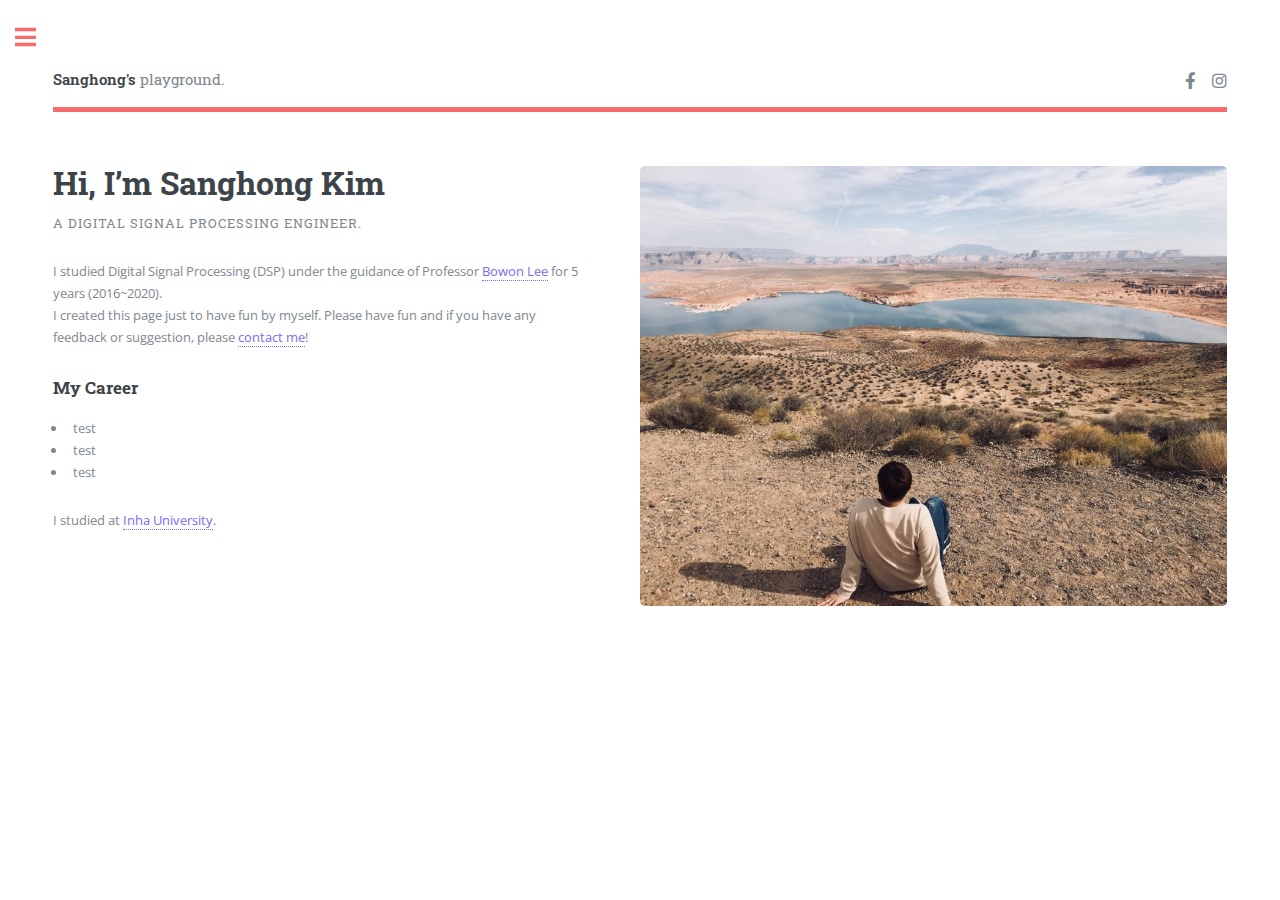
==== commit eb1c1808: "문구 수정" ====
--- a/index.html
+++ b/index.html
@@ -23,7 +23,7 @@
 
 							<!-- Header -->
 								<header id="header">
-									<a href="index.html" class="logo"><strong>Playground</strong> of sanghong.</a>
+									<a href="index.html" class="logo"><strong>Sanghong's</strong> playground.</a>
 									<ul class="icons">
 										<!-- <li><a href="#" class="icon brands fa-twitter"><span class="label">Twitter</span></a></li> -->
 										<li><a target="_blank" href="https://www.facebook.com/profile.php?id=100001753618960" class="icon brands fa-facebook-f"><span class="label">Facebook</span></a></li>
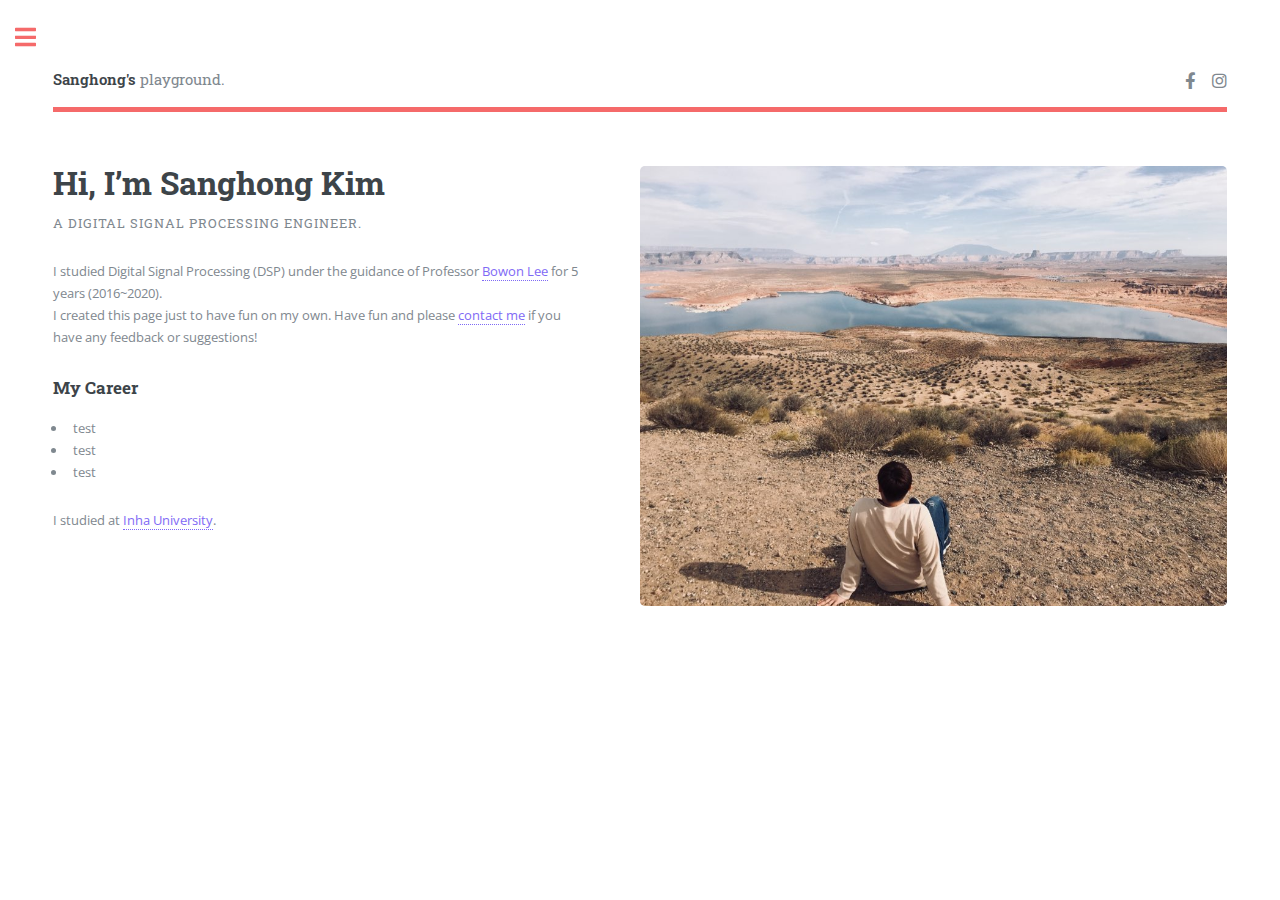
==== commit c94250df: "문구 수정" ====
--- a/index.html
+++ b/index.html
@@ -7,7 +7,7 @@
 <html>
 	<head>
     <link rel="shortcut icon" type="image/x-icon" href="images/title_icon.png">
-		<title>상홍이의 놀이터</title>
+		<title>Sanghong's playground</title>
 		<meta charset="utf-8" />
 		<meta name="viewport" content="width=device-width, initial-scale=1, user-scalable=no" />
 		<link rel="stylesheet" href="assets/css/main.css" />
@@ -42,7 +42,7 @@
 											by HTML5 UP</h1> -->
 											<p>A Digital Signal Processing Engineer.</p>
 										</header>
-										<p>I studied Digital Signal Processing (DSP) under the guidance of Professor <a target="_blank" href="http://dsp.inha.ac.kr/">Bowon Lee</a> for 5 years (2016~2020).<br>I created this page just to have fun by myself. Please have fun and if you have any feedback or suggestion, please <a href="mailto:ikdk5559@gmail.com">contact me</a>!</p>
+										<p>I studied Digital Signal Processing (DSP) under the guidance of Professor <a target="_blank" href="http://dsp.inha.ac.kr/">Bowon Lee</a> for 5 years (2016~2020).<br>I created this page just to have fun on my own. Have fun and please <a href="mailto:ikdk5559@gmail.com">contact me</a> if you have any feedback or suggestions!</p>
                     <h3>My Career</h3>
                     <ul>
                       <li>test</li>
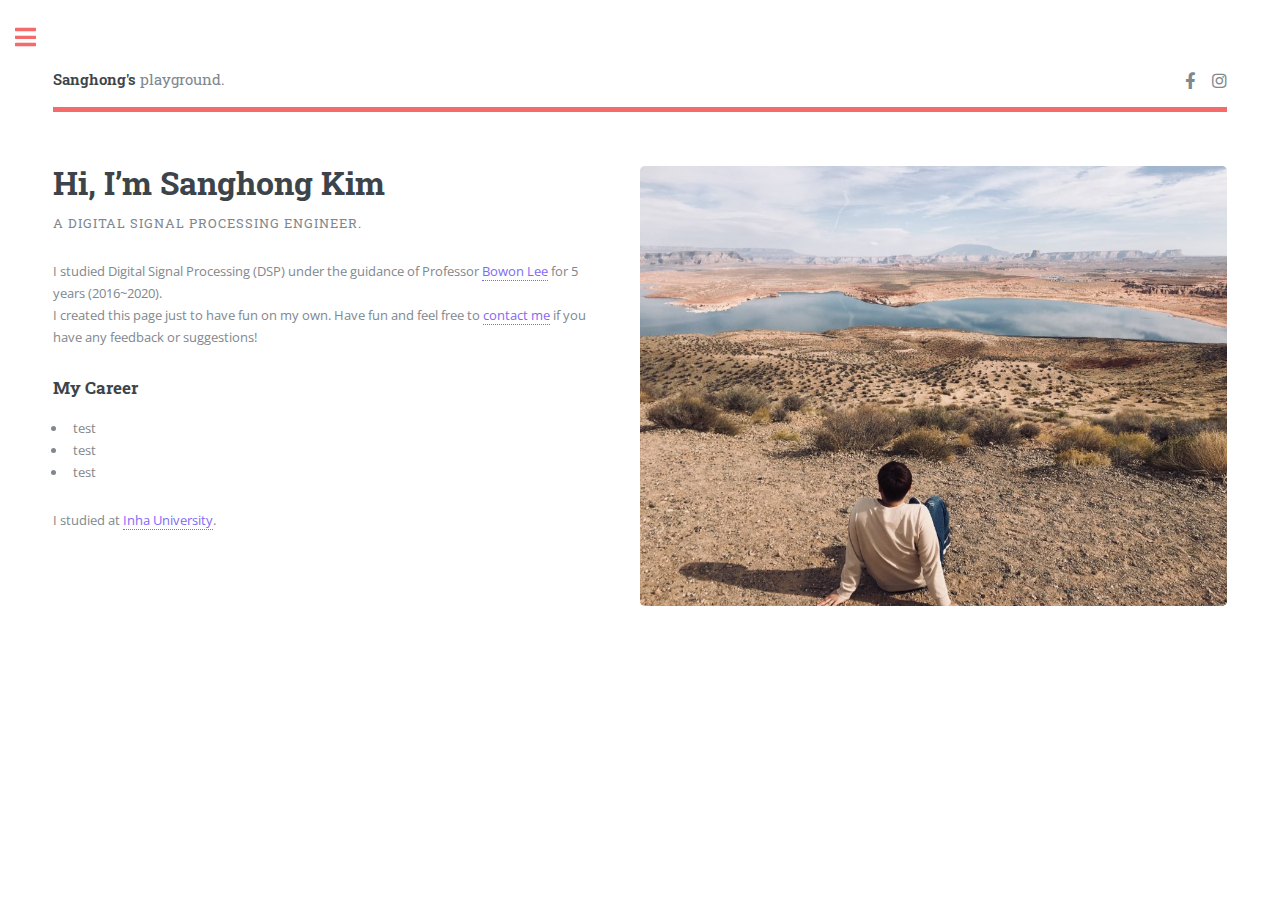
==== commit aa3c7ed9: "문구 수정" ====
--- a/index.html
+++ b/index.html
@@ -42,7 +42,7 @@
 											by HTML5 UP</h1> -->
 											<p>A Digital Signal Processing Engineer.</p>
 										</header>
-										<p>I studied Digital Signal Processing (DSP) under the guidance of Professor <a target="_blank" href="http://dsp.inha.ac.kr/">Bowon Lee</a> for 5 years (2016~2020).<br>I created this page just to have fun on my own. Have fun and please <a href="mailto:ikdk5559@gmail.com">contact me</a> if you have any feedback or suggestions!</p>
+										<p>I studied Digital Signal Processing (DSP) under the guidance of Professor <a target="_blank" href="http://dsp.inha.ac.kr/">Bowon Lee</a> for 5 years (2016~2020).<br>I created this page just to have fun on my own. Have fun and feel free to <a href="mailto:ikdk5559@gmail.com">contact me</a> if you have any feedback or suggestions!</p>
                     <h3>My Career</h3>
                     <ul>
                       <li>test</li>
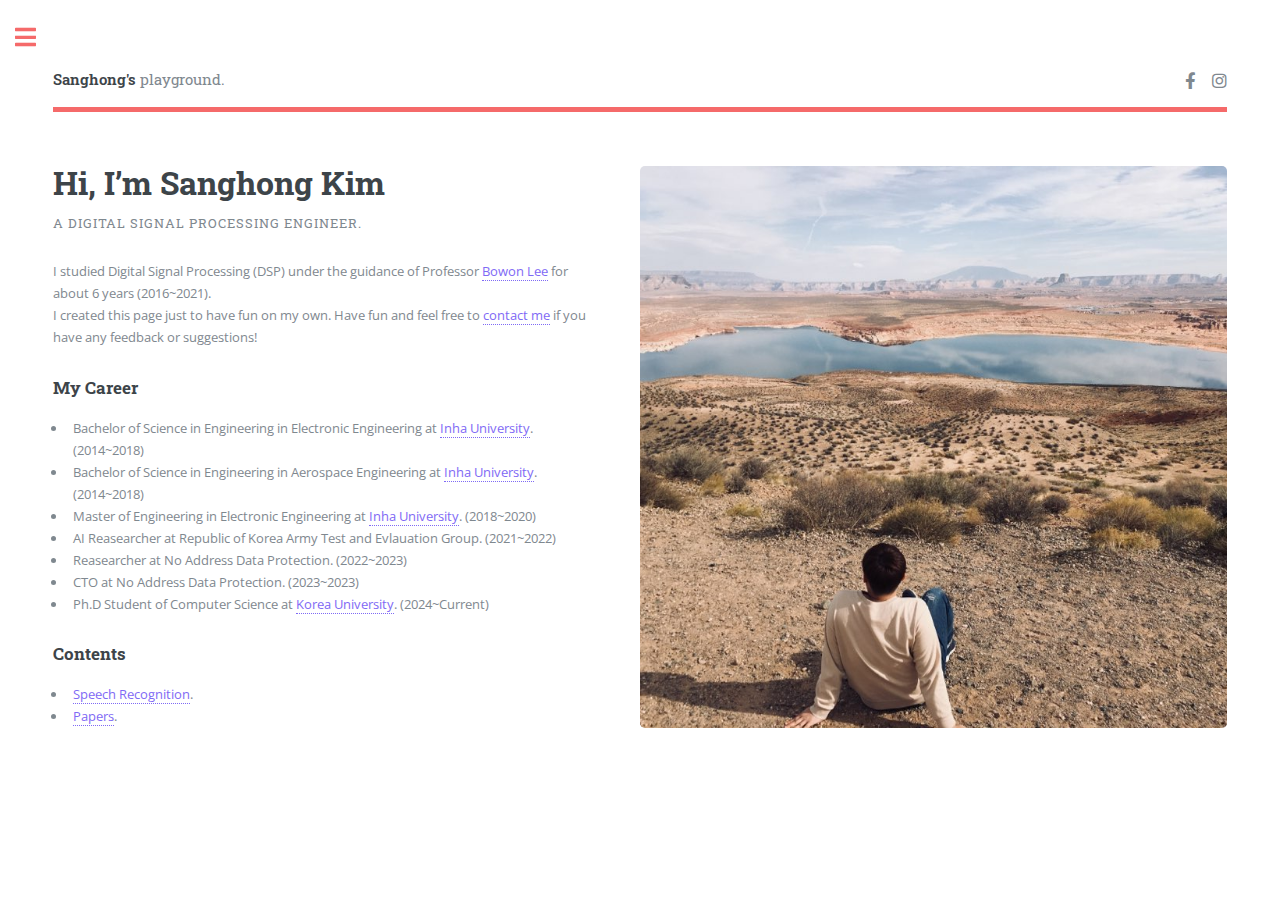
==== commit f3ebcf1b: "Career 수정 완료" ====
--- a/index.html
+++ b/index.html
@@ -42,14 +42,23 @@
 											by HTML5 UP</h1> -->
 											<p>A Digital Signal Processing Engineer.</p>
 										</header>
-										<p>I studied Digital Signal Processing (DSP) under the guidance of Professor <a target="_blank" href="http://dsp.inha.ac.kr/">Bowon Lee</a> for 5 years (2016~2020).<br>I created this page just to have fun on my own. Have fun and feel free to <a href="mailto:ikdk5559@gmail.com">contact me</a> if you have any feedback or suggestions!</p>
+										<p>I studied Digital Signal Processing (DSP) under the guidance of Professor <a target="_blank" href="http://dsp.inha.ac.kr/">Bowon Lee</a> for about 6 years (2016~2021).<br>I created this page just to have fun on my own. Have fun and feel free to <a href="mailto:ikdk5559@gmail.com">contact me</a> if you have any feedback or suggestions!</p>
                     <h3>My Career</h3>
                     <ul>
-                      <li>test</li>
-                      <li>test</li>
-                      <li>test</li>
+                      <li>Bachelor of Science in Engineering in Electronic Engineering at <a target="_blank" href="https://www.inha.ac.kr">Inha University</a>. (2014~2018)</li>
+                      <li>Bachelor of Science in Engineering in Aerospace Engineering at <a target="_blank" href="https://www.inha.ac.kr">Inha University</a>. (2014~2018)</li>
+                      <li>Master of Engineering in Electronic Engineering at <a target="_blank" href="https://www.inha.ac.kr">Inha University</a>. (2018~2020)</li>
+                      <li>AI Reasearcher at Republic of Korea Army Test and Evlauation Group. (2021~2022)</li>
+                      <li>Reasearcher at No Address Data Protection. (2022~2023)</li>
+                      <li>CTO at No Address Data Protection. (2023~2023)</li>
+                      <li>Ph.D Student of Computer Science at <a target="_blank" href="https://www.korea.ac.kr">Korea University</a>. (2024~Current)</li>
                     </ul>
-                    <p>I studied at <a target="_blank" href="https://www.inha.ac.kr/kr/index.do">Inha University</a>.</p>
+                    <h3>Contents</h3>
+                    <ul>
+                      <li><a target="_blank" href="speech_recognition.html">Speech Recognition</a>.</li>
+                      <li><a target="_blank" href="papers.html">Papers</a>.</li>
+                      <!-- <li><a target="_blank" href="https://www.inha.ac.kr/kr/index.do">My Papers</a>.</li> -->
+                    </ul>
 										<!-- <ul class="actions">
 											<li><a href="#" class="button big">Learn More</a></li>
 										</ul> -->
@@ -58,100 +67,6 @@
 										<img src="images/main_page.jpg" alt="" />
 									</span>
 								</section>
-
-							<!-- Section -->
-								<!-- <section>
-									<header class="major">
-										<h2>Erat lacinia</h2>
-									</header>
-									<div class="features">
-										<article>
-											<span class="icon fa-gem"></span>
-											<div class="content">
-												<h3>Portitor ullamcorper</h3>
-												<p>Aenean ornare velit lacus, ac varius enim lorem ullamcorper dolore. Proin aliquam facilisis ante interdum. Sed nulla amet lorem feugiat tempus aliquam.</p>
-											</div>
-										</article>
-										<article>
-											<span class="icon solid fa-paper-plane"></span>
-											<div class="content">
-												<h3>Sapien veroeros</h3>
-												<p>Aenean ornare velit lacus, ac varius enim lorem ullamcorper dolore. Proin aliquam facilisis ante interdum. Sed nulla amet lorem feugiat tempus aliquam.</p>
-											</div>
-										</article>
-										<article>
-											<span class="icon solid fa-rocket"></span>
-											<div class="content">
-												<h3>Quam lorem ipsum</h3>
-												<p>Aenean ornare velit lacus, ac varius enim lorem ullamcorper dolore. Proin aliquam facilisis ante interdum. Sed nulla amet lorem feugiat tempus aliquam.</p>
-											</div>
-										</article>
-										<article>
-											<span class="icon solid fa-signal"></span>
-											<div class="content">
-												<h3>Sed magna finibus</h3>
-												<p>Aenean ornare velit lacus, ac varius enim lorem ullamcorper dolore. Proin aliquam facilisis ante interdum. Sed nulla amet lorem feugiat tempus aliquam.</p>
-											</div>
-										</article>
-									</div>
-								</section> -->
-
-							<!-- Section -->
-								<!-- <section>
-									<header class="major">
-										<h2>Ipsum sed dolor</h2>
-									</header>
-									<div class="posts">
-										<article>
-											<a href="#" class="image"><img src="images/pic01.jpg" alt="" /></a>
-											<h3>Interdum aenean</h3>
-											<p>Aenean ornare velit lacus, ac varius enim lorem ullamcorper dolore. Proin aliquam facilisis ante interdum. Sed nulla amet lorem feugiat tempus aliquam.</p>
-											<ul class="actions">
-												<li><a href="#" class="button">More</a></li>
-											</ul>
-										</article>
-										<article>
-											<a href="#" class="image"><img src="images/pic02.jpg" alt="" /></a>
-											<h3>Nulla amet dolore</h3>
-											<p>Aenean ornare velit lacus, ac varius enim lorem ullamcorper dolore. Proin aliquam facilisis ante interdum. Sed nulla amet lorem feugiat tempus aliquam.</p>
-											<ul class="actions">
-												<li><a href="#" class="button">More</a></li>
-											</ul>
-										</article>
-										<article>
-											<a href="#" class="image"><img src="images/pic03.jpg" alt="" /></a>
-											<h3>Tempus ullamcorper</h3>
-											<p>Aenean ornare velit lacus, ac varius enim lorem ullamcorper dolore. Proin aliquam facilisis ante interdum. Sed nulla amet lorem feugiat tempus aliquam.</p>
-											<ul class="actions">
-												<li><a href="#" class="button">More</a></li>
-											</ul>
-										</article>
-										<article>
-											<a href="#" class="image"><img src="images/pic04.jpg" alt="" /></a>
-											<h3>Sed etiam facilis</h3>
-											<p>Aenean ornare velit lacus, ac varius enim lorem ullamcorper dolore. Proin aliquam facilisis ante interdum. Sed nulla amet lorem feugiat tempus aliquam.</p>
-											<ul class="actions">
-												<li><a href="#" class="button">More</a></li>
-											</ul>
-										</article>
-										<article>
-											<a href="#" class="image"><img src="images/pic05.jpg" alt="" /></a>
-											<h3>Feugiat lorem aenean</h3>
-											<p>Aenean ornare velit lacus, ac varius enim lorem ullamcorper dolore. Proin aliquam facilisis ante interdum. Sed nulla amet lorem feugiat tempus aliquam.</p>
-											<ul class="actions">
-												<li><a href="#" class="button">More</a></li>
-											</ul>
-										</article>
-										<article>
-											<a href="#" class="image"><img src="images/pic06.jpg" alt="" /></a>
-											<h3>Amet varius aliquam</h3>
-											<p>Aenean ornare velit lacus, ac varius enim lorem ullamcorper dolore. Proin aliquam facilisis ante interdum. Sed nulla amet lorem feugiat tempus aliquam.</p>
-											<ul class="actions">
-												<li><a href="#" class="button">More</a></li>
-											</ul>
-										</article>
-									</div>
-								</section> -->
 
 						</div>
 					</div>
--- a/assets/css/main.css
+++ b/assets/css/main.css
@@ -2169,6 +2169,7 @@
       -ms-object-position: center;
       object-position: center;
       width: 100%; }
+  
   @media screen and (orientation: portrait) {
     #banner {
       -moz-flex-direction: column-reverse;
